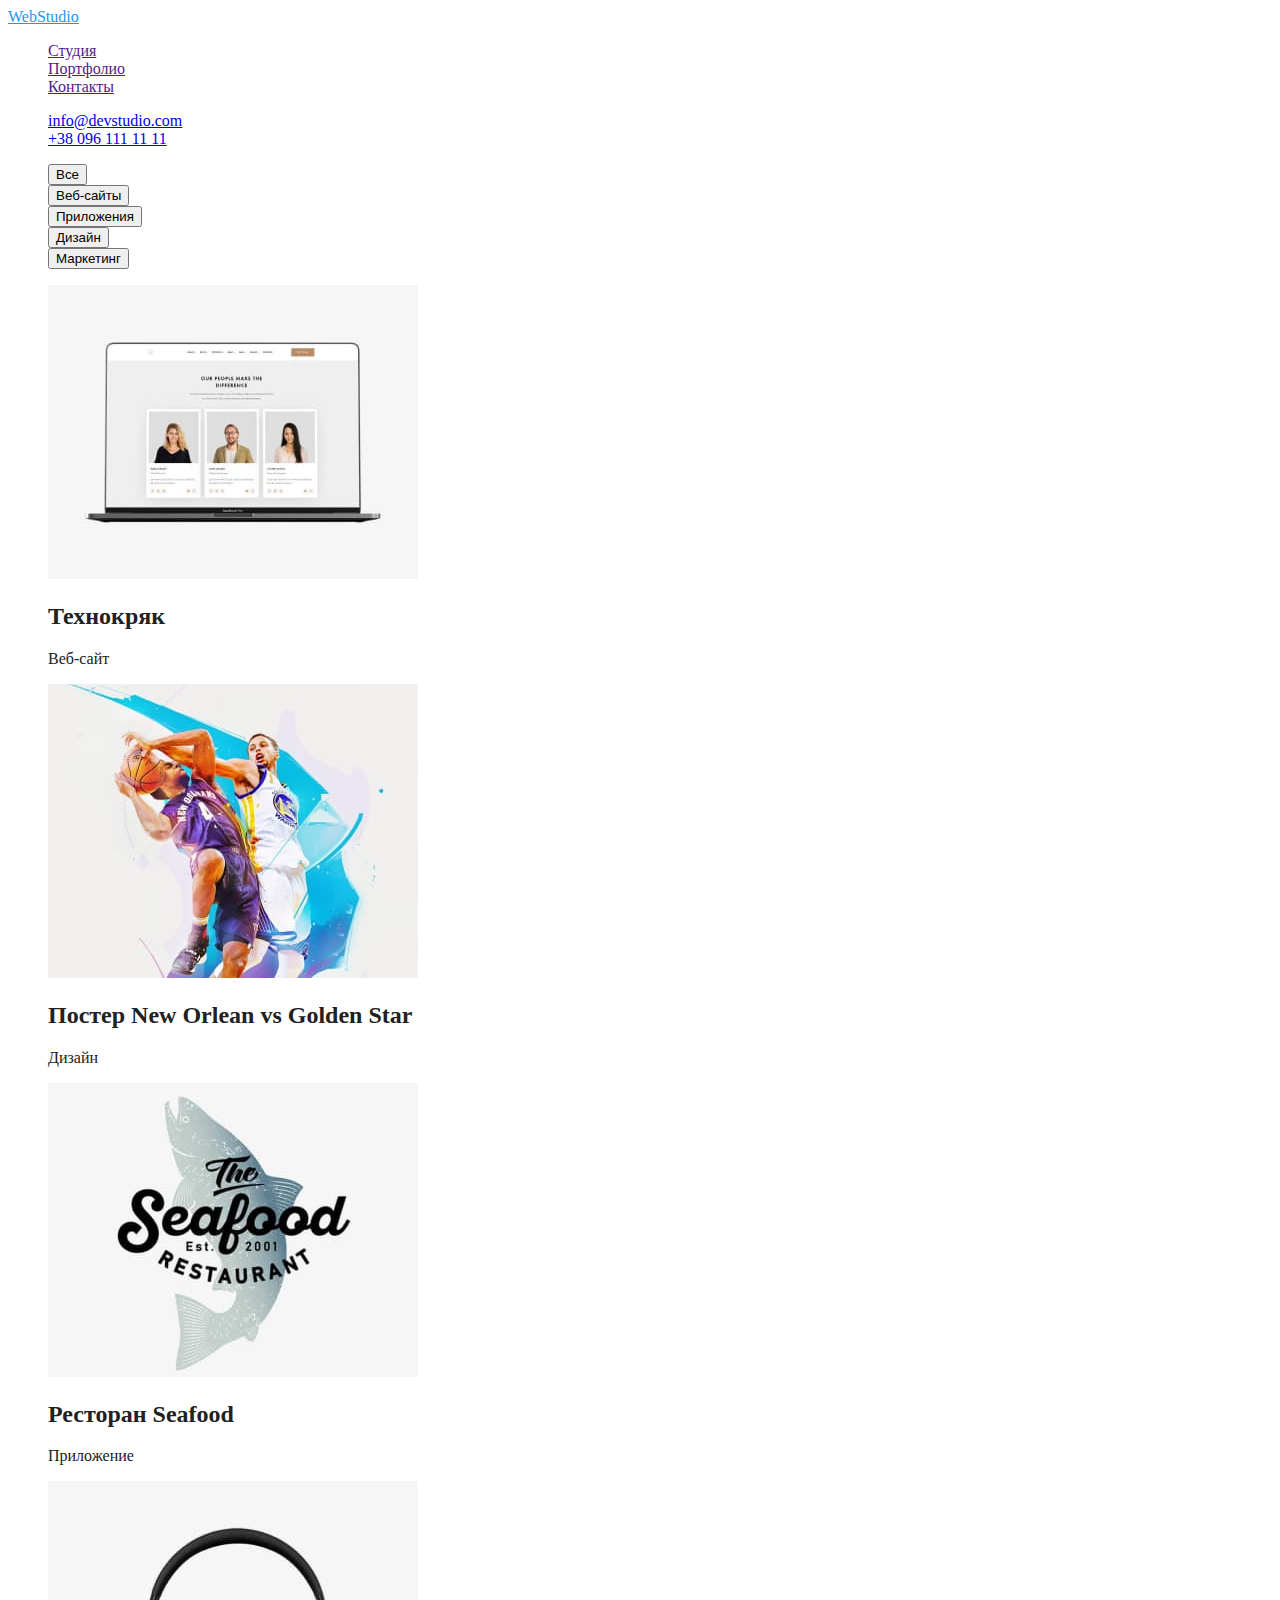
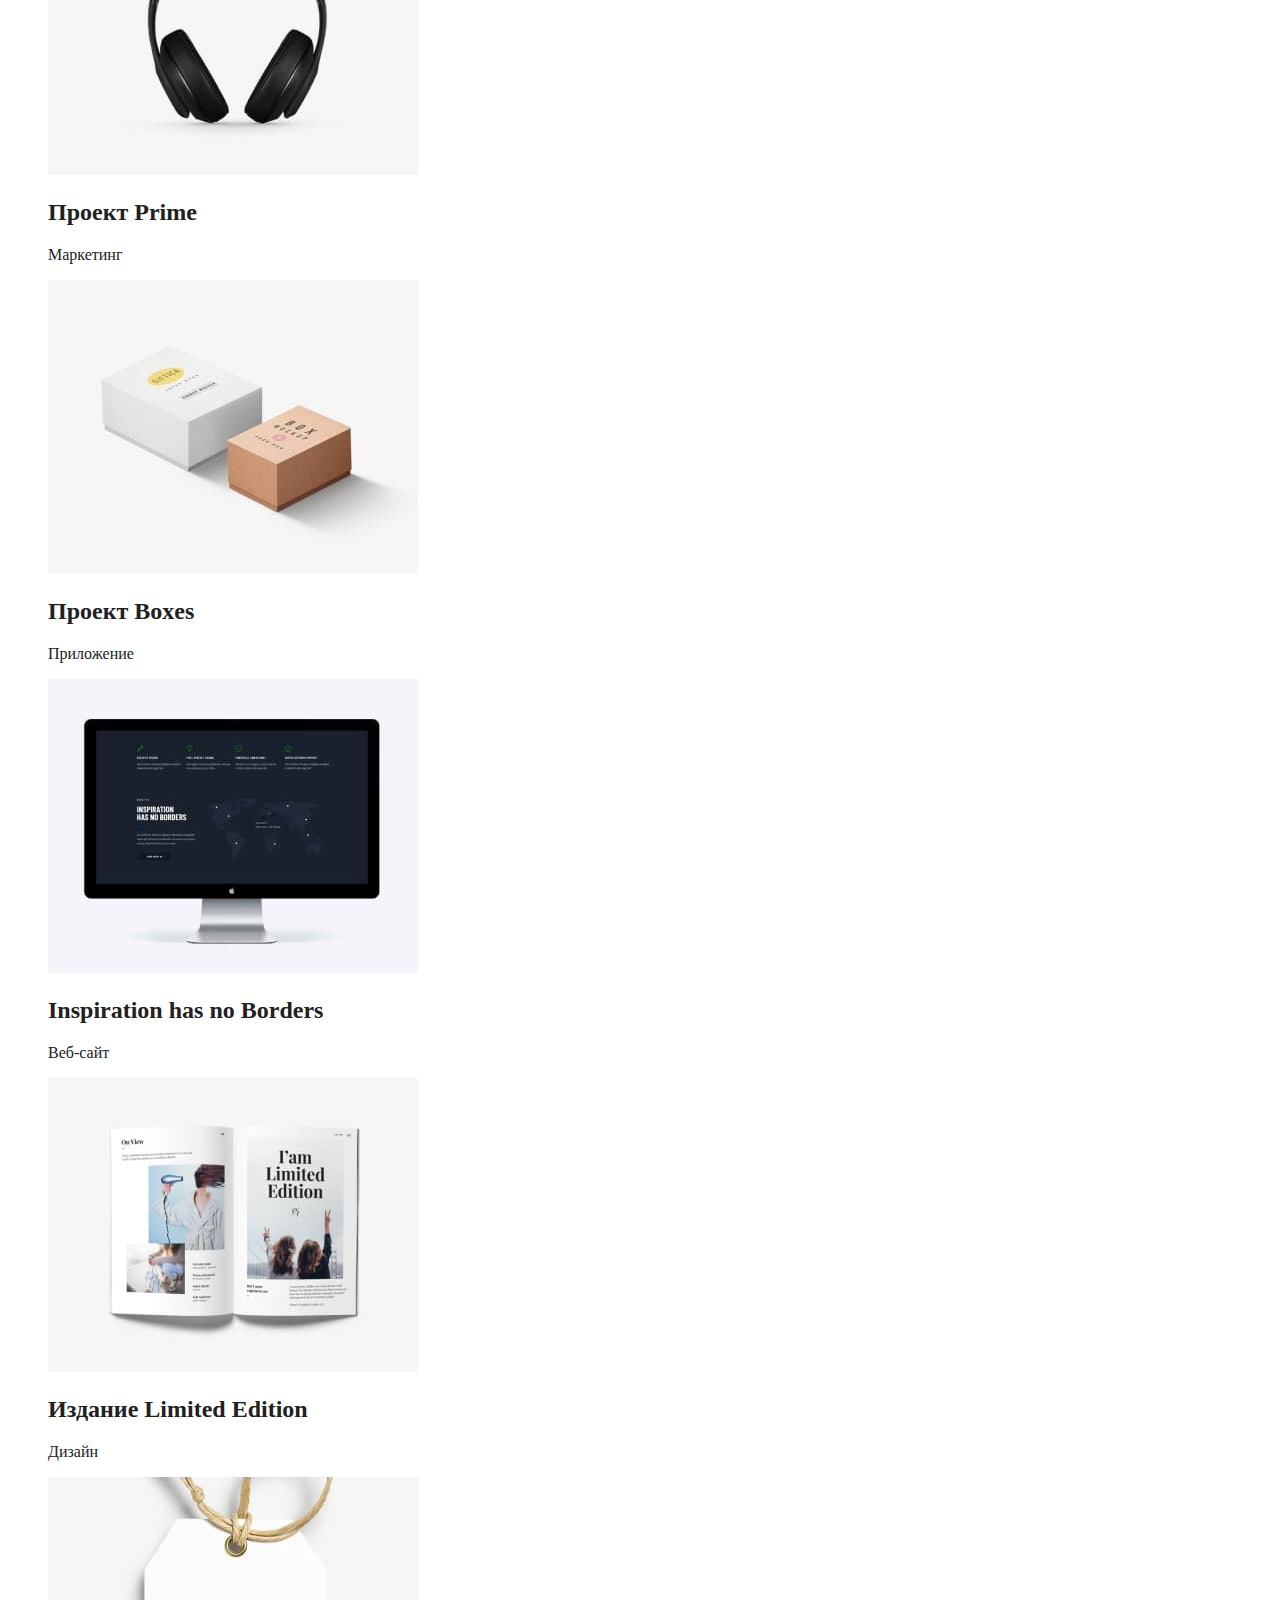
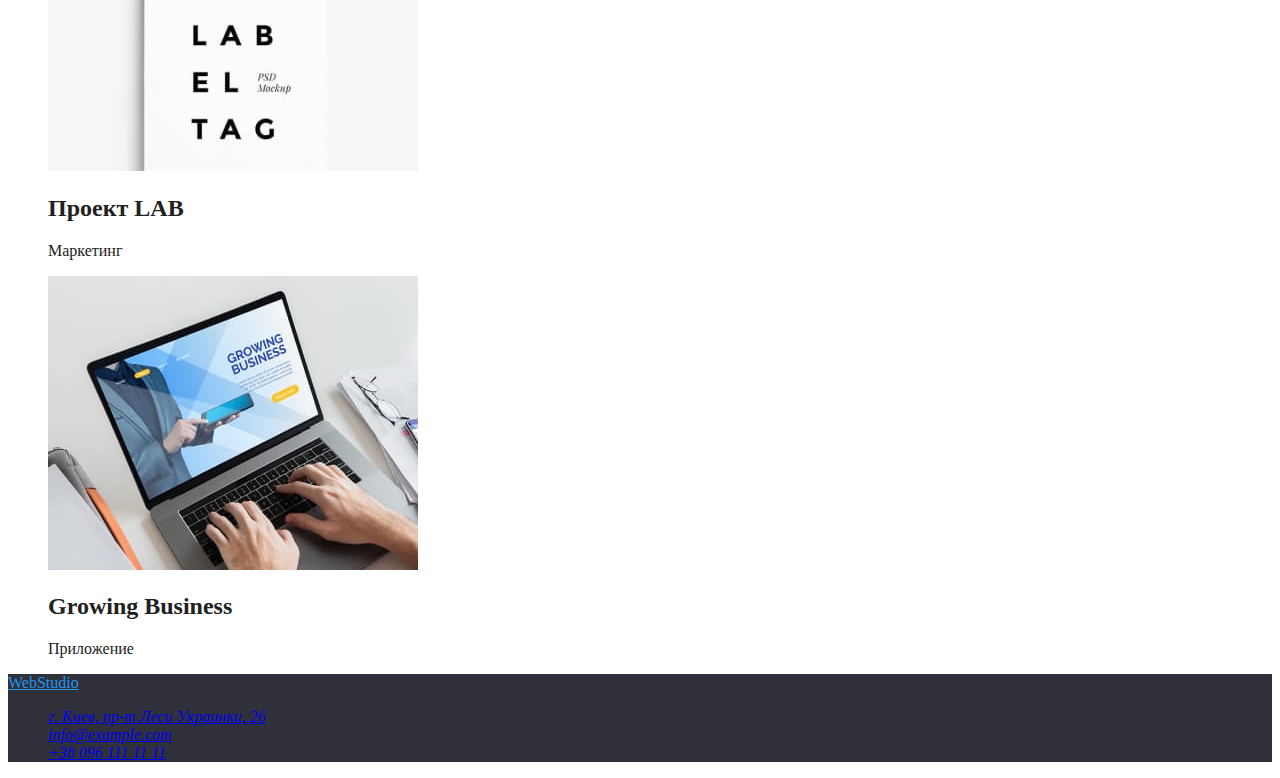
==== portfolio.html @ f150c563 "1" ====
<!DOCTYPE html>
<html lang="en">
<head>
    <meta charset="UTF-8">
    <meta http-equiv="X-UA-Compatible" content="IE=edge">
    <meta name="viewport" content="width=device-width, initial-scale=1.0">
    <title>portfolio</title>
    <link rel="stylesheet" href="./css/style.css">
    <link href="https://fonts.googleapis.com/css2?family=Raleway:wght@700&family=Roboto:wght@400;500;700&display=swap"
        rel="stylesheet">

</head>
<body class="page">
<!-- Шапка сайита-->
<header class="header">

    <nav class="site-nav">
    <a href="./index.html" class="logo">WebStudio</a>
    <ul>
        <li><a class="link" href="">Студия</a></li>
        <li><a class="link" href="" >Портфолио</a></li>
        <li><a class="link" href="">Контакты</a></li>
    </ul>
    </nav>
    
    <ul >
        <li><a class="link" href="mailto:info@devstudio.com">info@devstudio.com</a></li>
        <li><a href="tel:+380961111111">+38 096 111 11 11</a></li>
    </ul>
</header>

    <main>
        <!-- Фильтр-->
    <section>
    <ul>
        <li><button class="button" type="button">Все</button></li>
        <li><button type="button">Веб-сайты</button></li>
        <li><button type="button">Приложения</button></li>
        <li><button type="button">Дизайн</button></li>
        <li><button type="button">Маркетинг</button></li>
    </ul>
    </section>
        <!--Список-->
    <section>
        <ul>
            <li>
                <img src="./images/images-portfiloi/1.jpg" alt="">
                <h2>Технокряк</h2>
                <p>Веб-сайт</p>
            </li>

            <li>
                <img src="./images/images-portfiloi/2.jpg" alt="">
                <h2>Постер New Orlean vs Golden Star</h2>
                <p>Дизайн</p>
            </li>

            <li>
                <img src="./images/images-portfiloi/3.jpg" alt="">
                <h2>Ресторан Seafood</h2>
                <p>Приложение</p>
            </li>

            <li>
                <img src="./images/images-portfiloi/4.jpg"">
                <h2>Проект Prime</h2>
                <p>Маркетинг</p>
            </li>

            <li>
                <img src="./images/images-portfiloi/5.jpg"">
                <h2>Проект Boxes</h2>
                <p>Приложение</p>
            </li>

            <li>
                <img src="./images/images-portfiloi/6.jpg"">
                <h2>Inspiration has no Borders</h2>
                <p>Веб-сайт</p>
            </li>

            <li>
                <img src="./images/images-portfiloi/7.jpg"">
                <h2>Издание Limited Edition</h2>
                <p>Дизайн</p>
            </li>

            <li>
                <img src="./images/images-portfiloi/8.jpg"">
                <h2>Проект LAB</h2>
                <p>Маркетинг</p>
            </li>

            <li>
                <img src="./images/images-portfiloi/9.jpg"">
                <h2>Growing Business</h2>
                <p>Приложение</p>
            </li>
        </ul>
    </section>
   </main>

   <!-- Футер-->
        <footer class="footer">
            <a class="logo" href="">WebStudio</a>
        
            <address>
                <ul>
                    <li><a href="https://bit.ly/3pXMvUd" target="_blank" rel="noopener noreferrer">г. Киев, пр-т
                            Леси Украинки, 26</a> </li>
                    <li><a class="link" href="mailto:info@devstudio.com">info@example.com</a> </li>
                    <li><a class="link-tel" href="tel:+380961111111">+38 096 111 11 11</a> </li>
                </ul>
            </address>
        </footer>

</body>
</html>
---- css/style.css ----
/* Основной цвет текста  color: #212121; --title-text-color:#212121; */
/* цвет фона background: #FFFFFF;        --primari-white-color:#FFFFFF;*/
/* Цвет футера background: #2F303A;        --footer-color: #2F303A;*/
/* цвет кнопки background: #2196F3;        --hover-button-color: #2196F3;*/


:root {
--title-text-color: #212121;
--primari-white-color:#FFFFFF;
--hover-button-color: #2196F3;
--footer-color: #2F303A;
--
}



.page {
color: var(--primari-white-color);
color: var(--title-text-color)

}

ul {
    list-style: none;
}

/* site-nav */


/* футер */
.footer {
    color: var(--footer-color);
    background-color: var(--footer-color);
    
}

.logo {
    color: var(--hover-button-color);
}
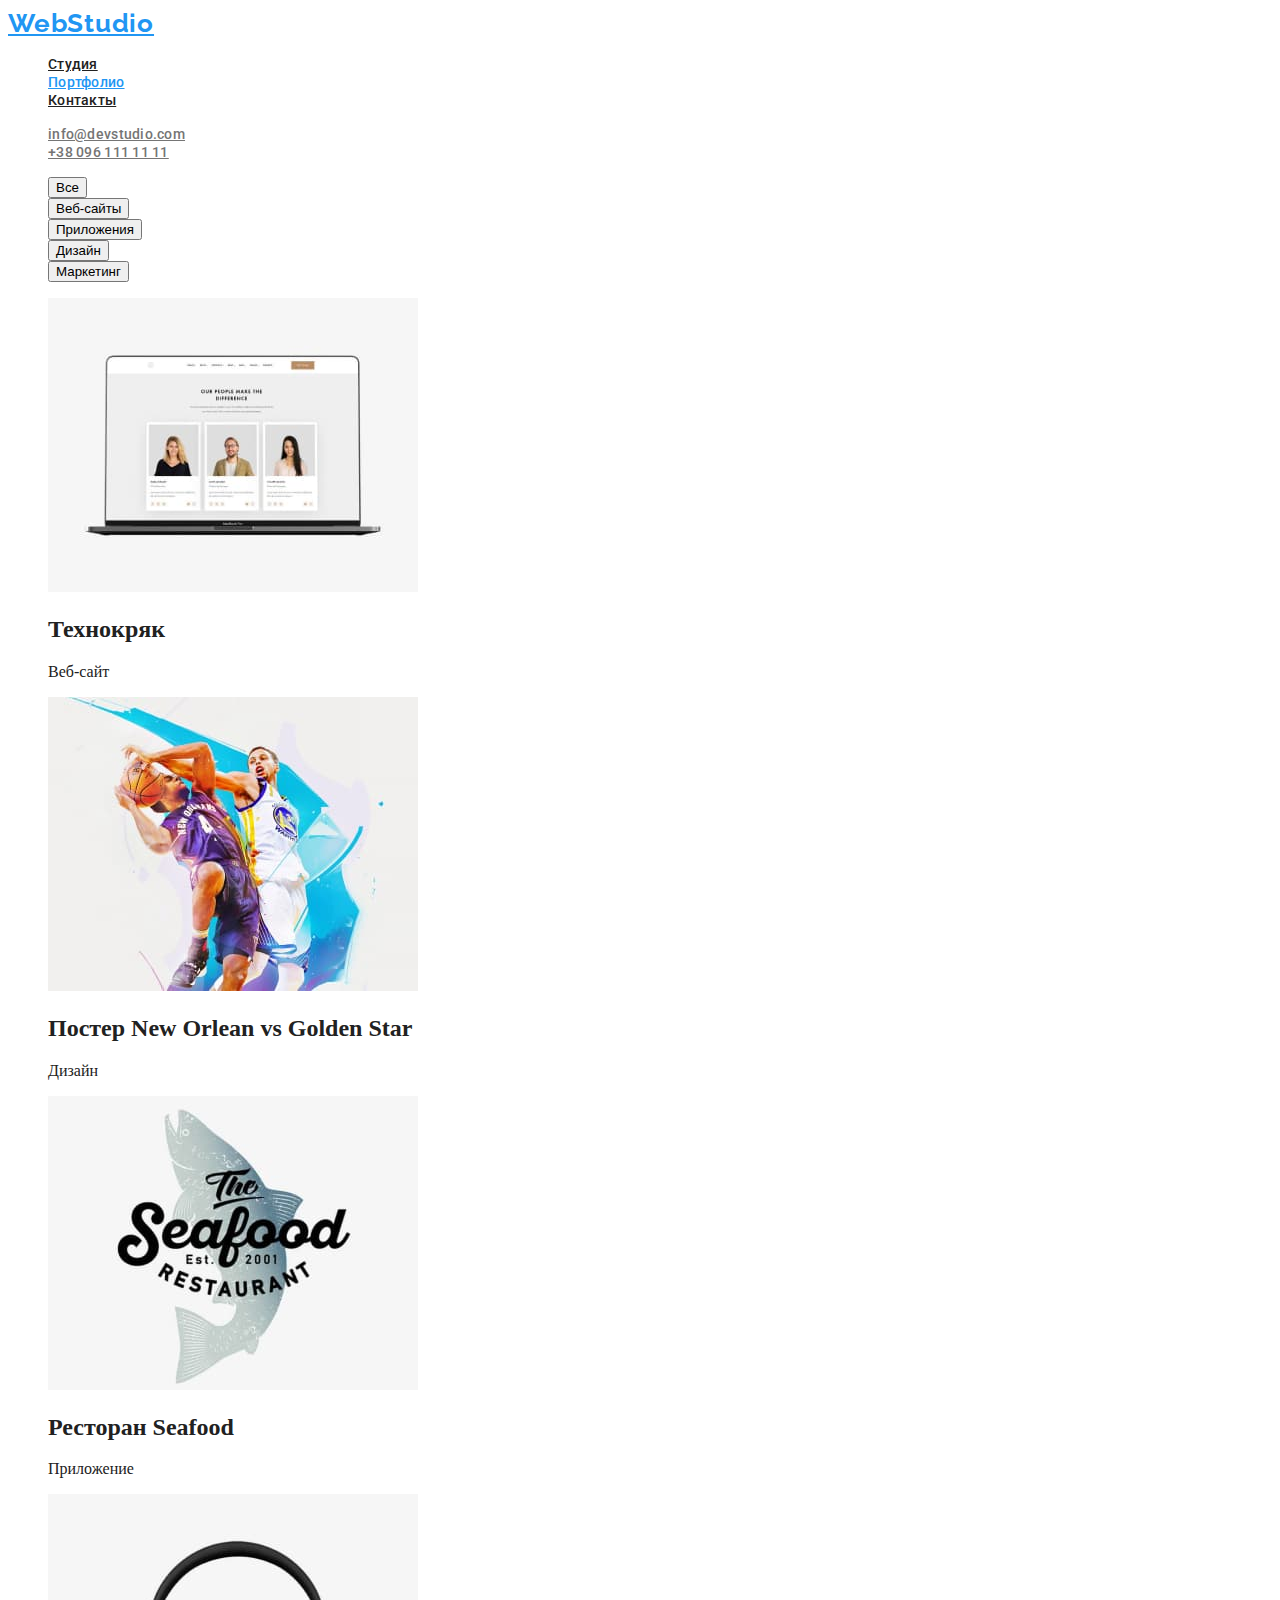
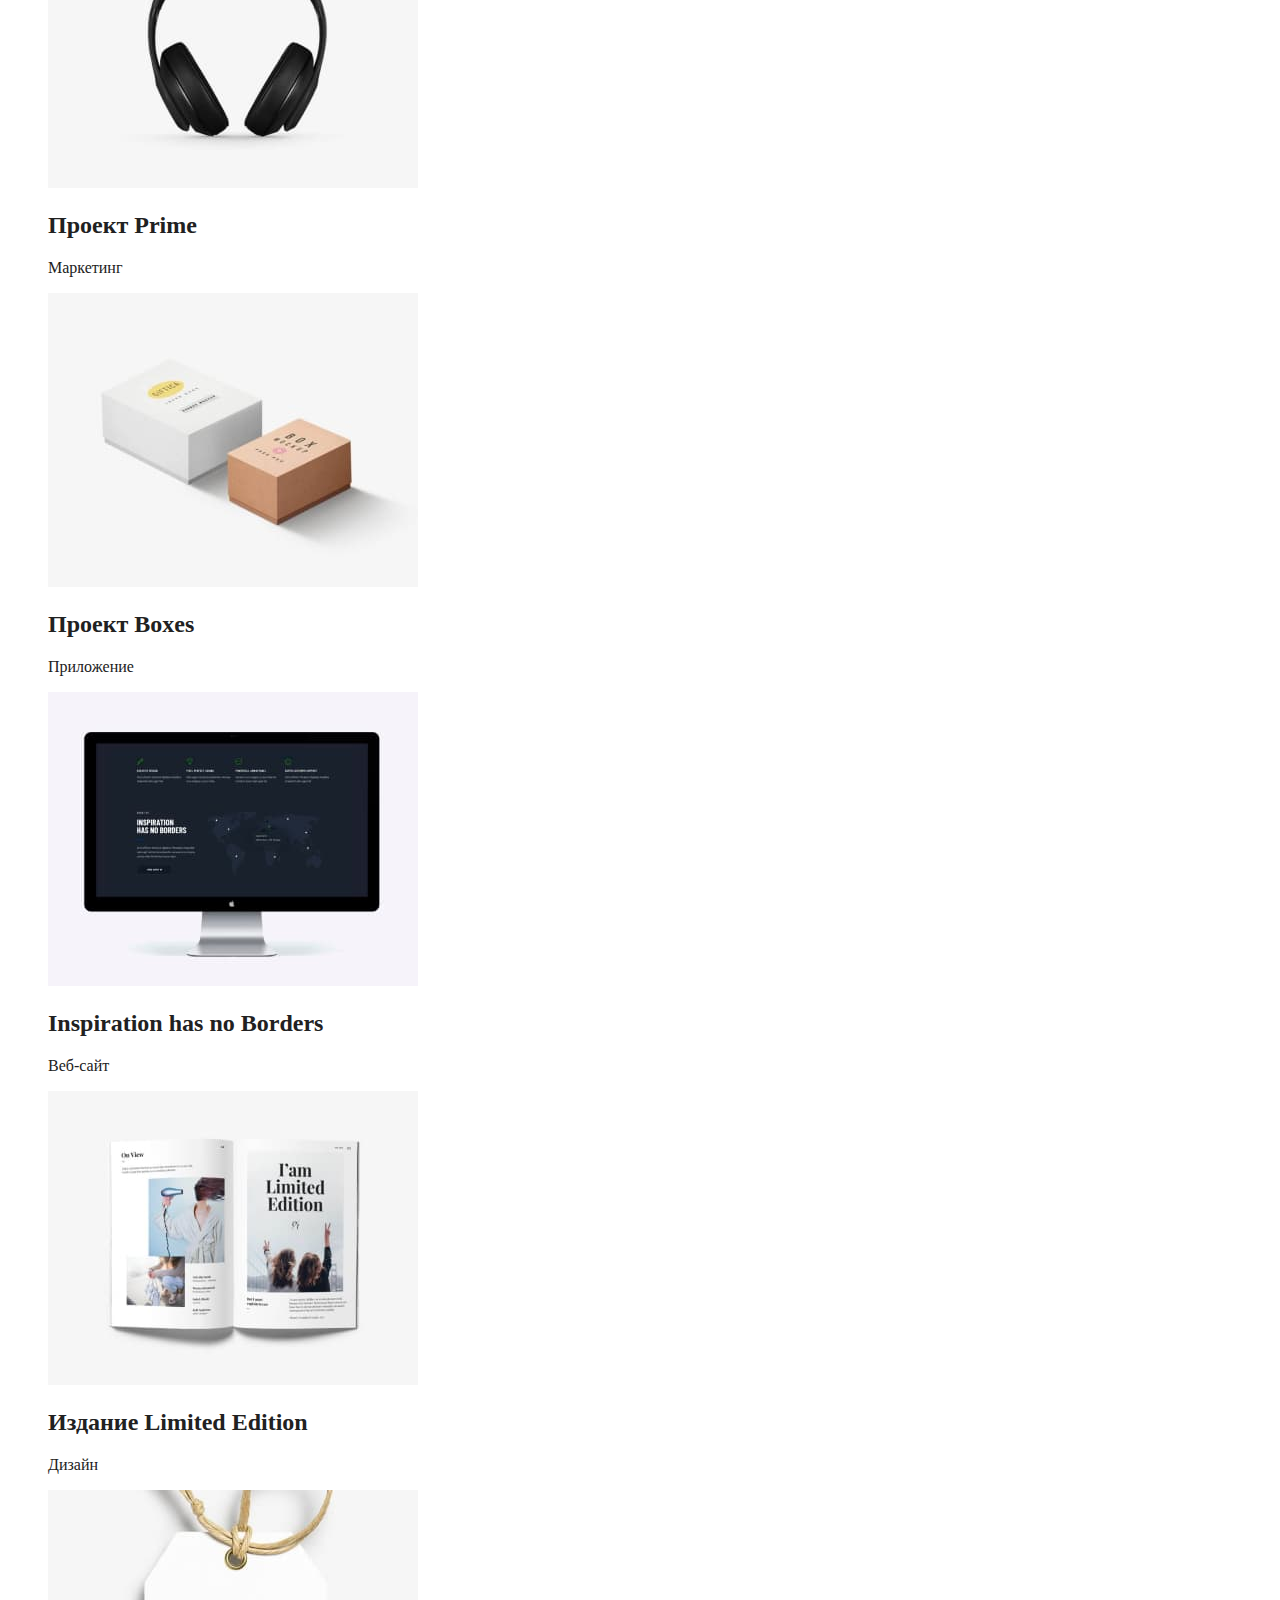
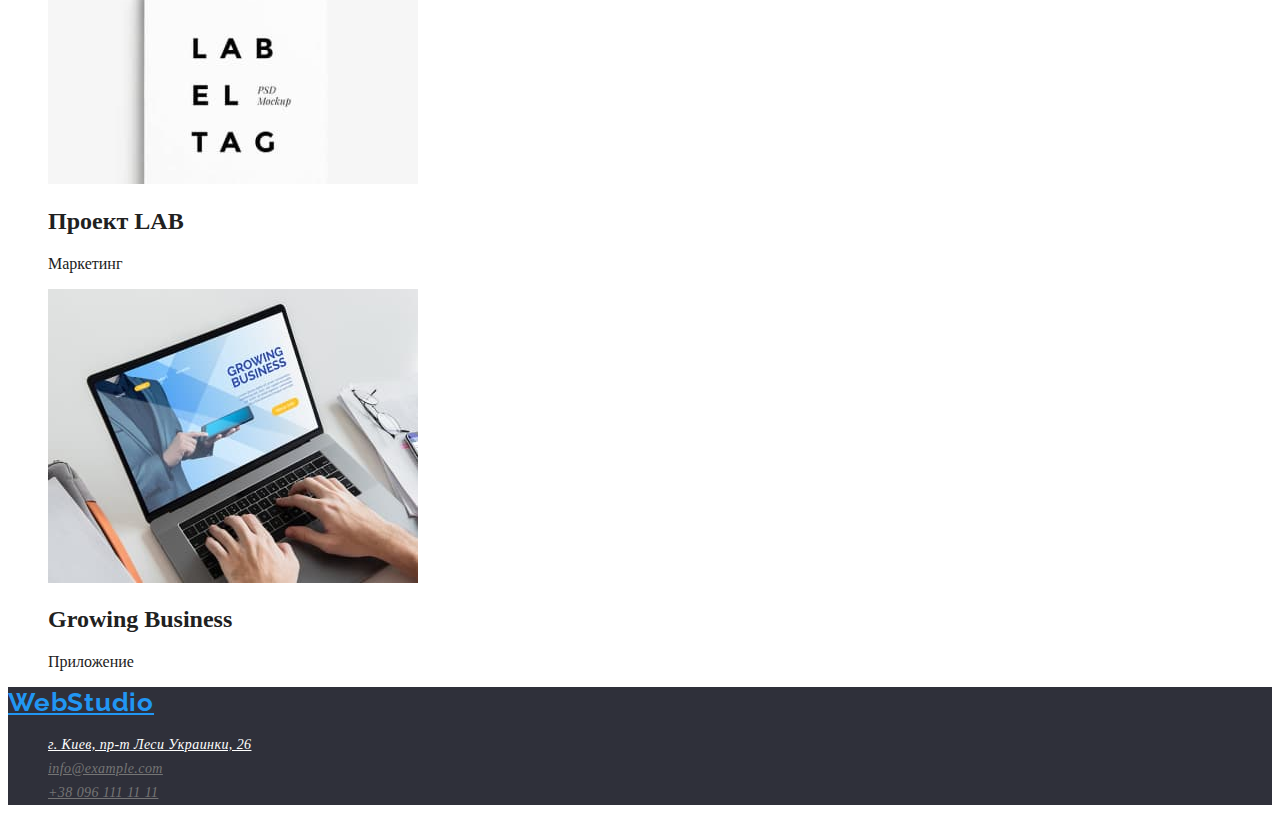
==== commit 7f2fa2f5: "1" ====
--- a/portfolio.html
+++ b/portfolio.html
@@ -17,15 +17,15 @@
     <nav class="site-nav">
     <a href="./index.html" class="logo">WebStudio</a>
     <ul>
-        <li><a class="link" href="">Студия</a></li>
-        <li><a class="link" href="" >Портфолио</a></li>
-        <li><a class="link" href="">Контакты</a></li>
+        <li><a class="link-nav" href="">Студия</a></li>
+        <li><a class="link portfolio" href="" >Портфолио</a></li>
+        <li><a class="link-nav" href="">Контакты</a></li>
     </ul>
     </nav>
     
     <ul >
-        <li><a class="link" href="mailto:info@devstudio.com">info@devstudio.com</a></li>
-        <li><a href="tel:+380961111111">+38 096 111 11 11</a></li>
+        <li><a class="site-email" href="mailto:info@devstudio.com">info@devstudio.com</a></li>
+        <li><a class="site-tel" href="tel:+380961111111">+38 096 111 11 11</a></li>
     </ul>
 </header>
 
@@ -33,7 +33,7 @@
         <!-- Фильтр-->
     <section>
     <ul>
-        <li><button class="button" type="button">Все</button></li>
+        <li><button type="button">Все</button></li>
         <li><button type="button">Веб-сайты</button></li>
         <li><button type="button">Приложения</button></li>
         <li><button type="button">Дизайн</button></li>
@@ -41,59 +41,59 @@
     </ul>
     </section>
         <!--Список-->
-    <section>
+    <section class="work">
         <ul>
             <li>
                 <img src="./images/images-portfiloi/1.jpg" alt="">
-                <h2>Технокряк</h2>
+                <h2 class="title">Технокряк</h2>
                 <p>Веб-сайт</p>
             </li>
 
             <li>
                 <img src="./images/images-portfiloi/2.jpg" alt="">
-                <h2>Постер New Orlean vs Golden Star</h2>
+                <h2 class="title">Постер New Orlean vs Golden Star</h2>
                 <p>Дизайн</p>
             </li>
 
             <li>
                 <img src="./images/images-portfiloi/3.jpg" alt="">
-                <h2>Ресторан Seafood</h2>
+                <h2 class="title">Ресторан Seafood</h2>
                 <p>Приложение</p>
             </li>
 
             <li>
                 <img src="./images/images-portfiloi/4.jpg"">
-                <h2>Проект Prime</h2>
+                <h2 class="title">Проект Prime</h2>
                 <p>Маркетинг</p>
             </li>
 
             <li>
                 <img src="./images/images-portfiloi/5.jpg"">
-                <h2>Проект Boxes</h2>
+                <h2 class="title">Проект Boxes</h2>
                 <p>Приложение</p>
             </li>
 
             <li>
                 <img src="./images/images-portfiloi/6.jpg"">
-                <h2>Inspiration has no Borders</h2>
+                <h2 class="title">Inspiration has no Borders</h2>
                 <p>Веб-сайт</p>
             </li>
 
             <li>
                 <img src="./images/images-portfiloi/7.jpg"">
-                <h2>Издание Limited Edition</h2>
+                <h2 class="title">Издание Limited Edition</h2>
                 <p>Дизайн</p>
             </li>
 
             <li>
                 <img src="./images/images-portfiloi/8.jpg"">
-                <h2>Проект LAB</h2>
+                <h2 class="title">Проект LAB</h2>
                 <p>Маркетинг</p>
             </li>
 
             <li>
                 <img src="./images/images-portfiloi/9.jpg"">
-                <h2>Growing Business</h2>
+                <h2 class="title">Growing Business</h2>
                 <p>Приложение</p>
             </li>
         </ul>
@@ -106,10 +106,10 @@
         
             <address>
                 <ul>
-                    <li><a href="https://bit.ly/3pXMvUd" target="_blank" rel="noopener noreferrer">г. Киев, пр-т
+                    <li><a class="adress" href="https://bit.ly/3pXMvUd" target="_blank" rel="noopener noreferrer">г. Киев, пр-т
                             Леси Украинки, 26</a> </li>
-                    <li><a class="link" href="mailto:info@devstudio.com">info@example.com</a> </li>
-                    <li><a class="link-tel" href="tel:+380961111111">+38 096 111 11 11</a> </li>
+                    <li><a class="info-email" href="mailto:info@devstudio.com">info@example.com</a> </li>
+                    <li><a class="info-tel" href="tel:+380961111111">+38 096 111 11 11</a> </li>
                 </ul>
             </address>
         </footer>
--- a/css/style.css
+++ b/css/style.css
@@ -2,24 +2,83 @@
 /* цвет фона background: #FFFFFF;        --primari-white-color:#FFFFFF;*/
 /* Цвет футера background: #2F303A;        --footer-color: #2F303A;*/
 /* цвет кнопки background: #2196F3;        --hover-button-color: #2196F3;*/
-
+/* цвет текста футер и шапка color: #757575; --primari-text-color: #757575; */
 
 :root {
 --title-text-color: #212121;
 --primari-white-color:#FFFFFF;
+--primari-text-color: #757575;
 --hover-button-color: #2196F3;
 --footer-color: #2F303A;
---
 }
 
-
+ul {
+    list-style: none;
+}
 
 .page {
 color: var(--primari-white-color);
 color: var(--title-text-color)
-
 }
 
+/* Header */
+.header .link-nav {
+    color: var(--title-text-color);
+    font-family: 'Roboto';
+font-style: normal;
+font-weight: 500;
+font-size: 14px;
+line-height: 1.2;
+letter-spacing: 0.02em;
+}
+
+.site-nav .portfolio {
+color: var(--hover-button-color);
+font-family: 'Roboto';
+font-style: normal;
+font-weight: 500;
+font-size: 14px;
+line-height: 1.2;
+letter-spacing: 0.02em;
+}
+
+.site-nav .link-nav {
+    font-family: 'Roboto';
+    font-style: normal;
+    font-weight: 500;
+    font-size: 14px;
+    line-height: 1.14;
+    letter-spacing: 0.02em;
+}
+
+.logo {
+    color: var(--hover-button-color);
+    font-family: 'Raleway';
+    font-style: normal;
+    font-weight: 700;
+    font-size: 26px;
+    line-height: 1.2px;
+    letter-spacing: 0.03em;
+}
+.site-email {
+    color: var(--primari-text-color);
+    font-family: 'Roboto';
+    font-style: normal;
+    font-weight: 500;
+    font-size: 14px;
+    line-height: 1.2px;
+    letter-spacing: 0.02em;
+}
+
+.site-tel {
+    color: var(--primari-text-color);
+    font-family: 'Roboto';
+    font-style: normal;
+    font-weight: 500;
+    font-size: 14px;
+    line-height: 1.2;
+    letter-spacing: 0.02em;
+}
 ul {
     list-style: none;
 }
@@ -29,11 +88,26 @@
 
 /* футер */
 .footer {
-    color: var(--footer-color);
-    background-color: var(--footer-color);
-    
+background-color: var(--footer-color);
+font-size: 14px;
+line-height: 1.7;
+letter-spacing: 0.03em;
+}
+
+.info-email, .info-tel {
+    color: var(--primari-text-color);
+}
+
+.adress {
+    color: var(--primari-white-color);
 }
 
 .logo {
     color: var(--hover-button-color);
+    font-family: 'Raleway';
+    font-style: normal;
+    font-weight: 700;
+    font-size: 26px;
+    line-height: 31px;
+    letter-spacing: 0.03em;
 }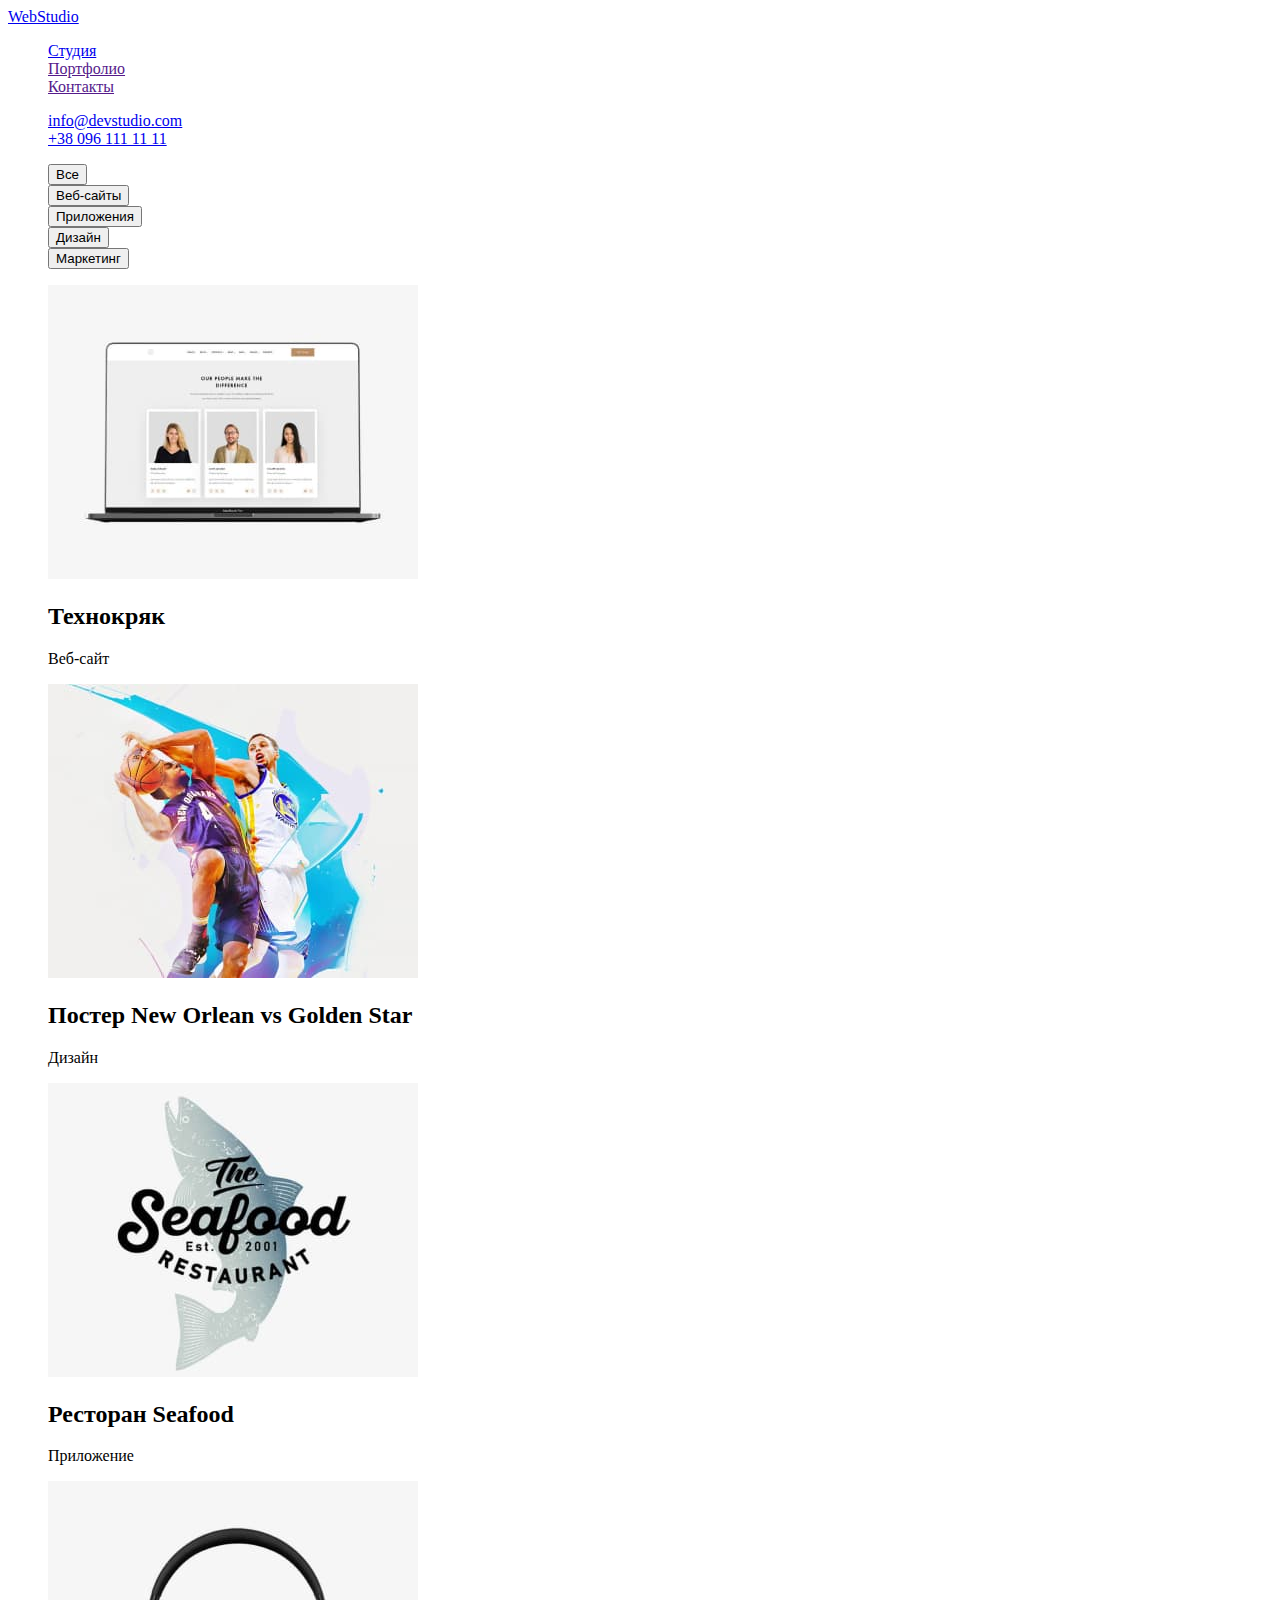
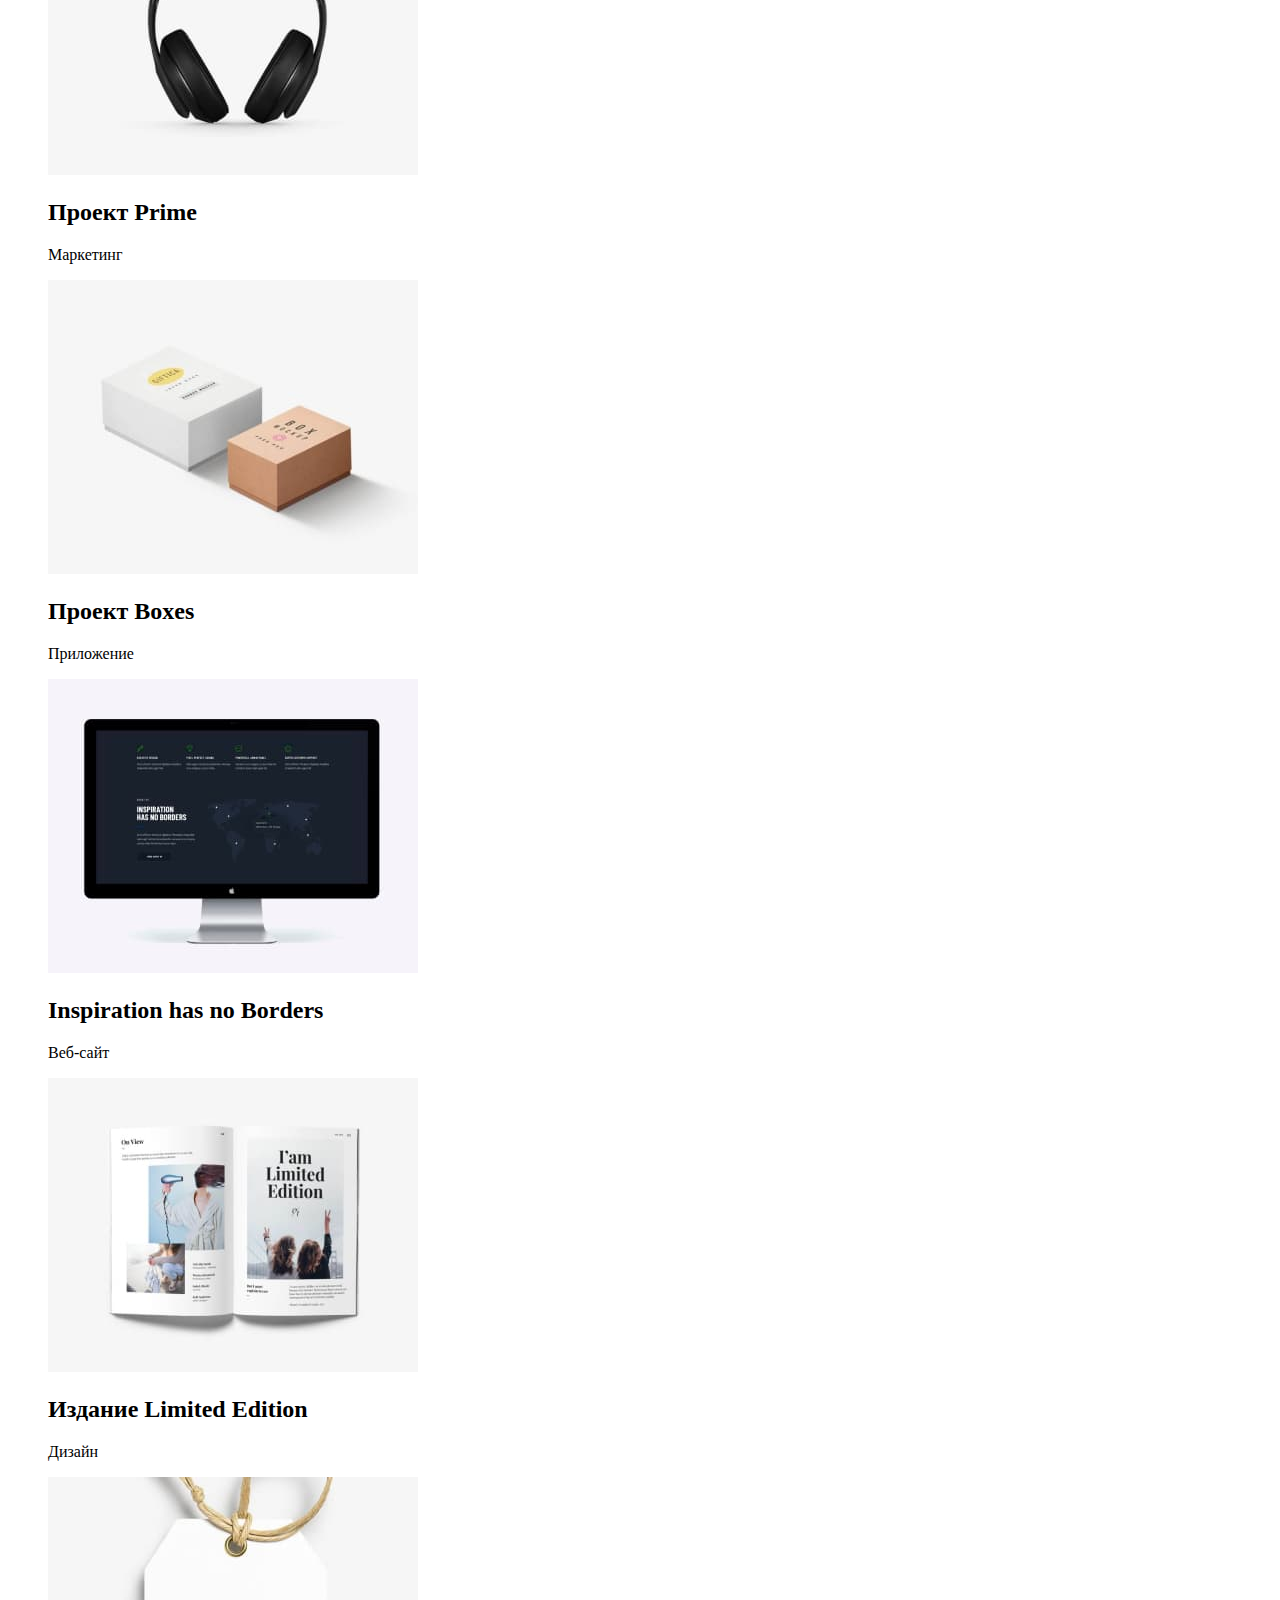
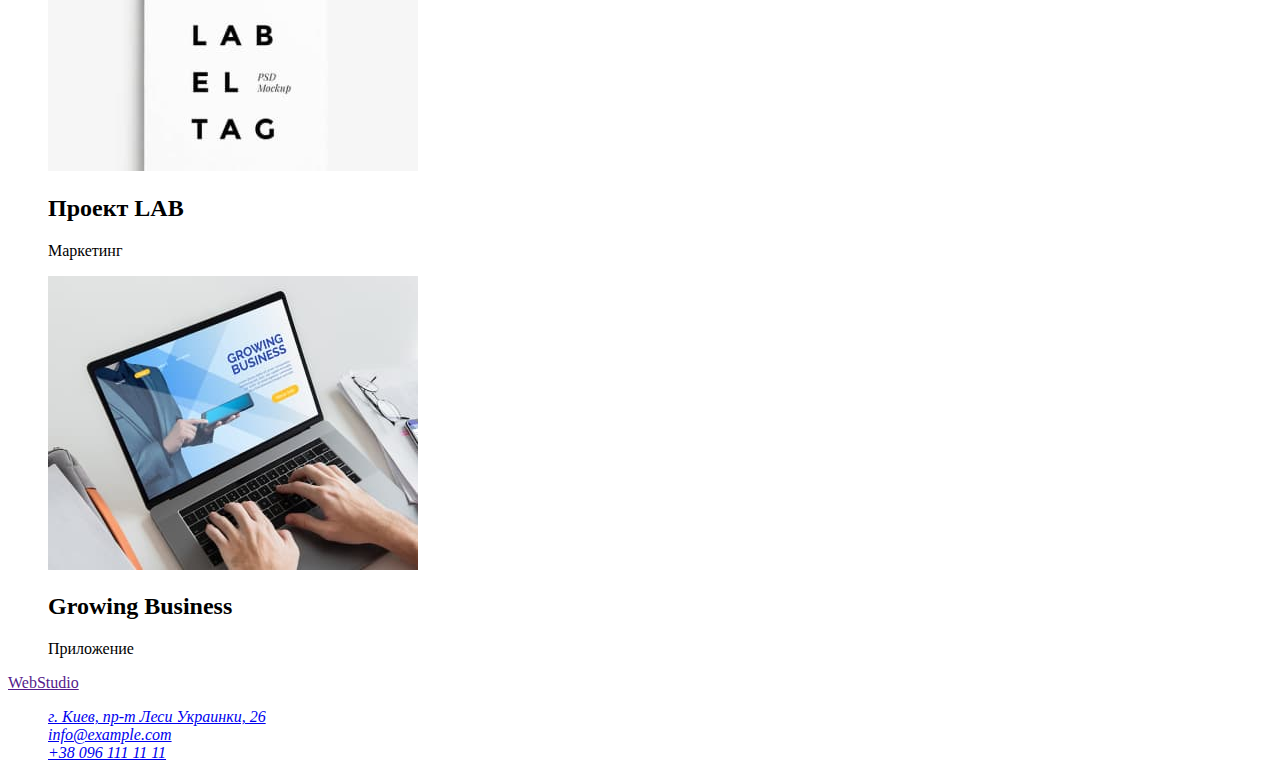
==== commit 8cfd3758: "-" ====
--- a/portfolio.html
+++ b/portfolio.html
@@ -10,14 +10,16 @@
         rel="stylesheet">
 
 </head>
+
+
 <body class="page">
 <!-- Шапка сайита-->
-<header class="header">
+<header class="page">
 
     <nav class="site-nav">
     <a href="./index.html" class="logo">WebStudio</a>
     <ul>
-        <li><a class="link-nav" href="">Студия</a></li>
+        <li><a class="link-nav" href="./index.html">Студия</a></li>
         <li><a class="link portfolio" href="" >Портфолио</a></li>
         <li><a class="link-nav" href="">Контакты</a></li>
     </ul>
@@ -41,60 +43,60 @@
     </ul>
     </section>
         <!--Список-->
-    <section class="work">
-        <ul>
+    <section class="section">
+        <ul class="list">
             <li>
-                <img src="./images/images-portfiloi/1.jpg" alt="">
-                <h2 class="title">Технокряк</h2>
-                <p>Веб-сайт</p>
+                <img src="./images/images-portfiloi/1.jpg" alt="Ноутбук с загруженным веб-сайтом" width="370" height="294">
+                <h2 class="list-title">Технокряк</h2>
+                <p class="list-text">Веб-сайт</p>
             </li>
 
             <li>
-                <img src="./images/images-portfiloi/2.jpg" alt="">
-                <h2 class="title">Постер New Orlean vs Golden Star</h2>
-                <p>Дизайн</p>
+                <img src="./images/images-portfiloi/2.jpg" alt="2 баскетбольных игрока" width="370" height="294">
+                <h2 class="list-title">Постер New Orlean vs Golden Star</h2>
+                <p class="list-text">Дизайн</p>
             </li>
 
             <li>
-                <img src="./images/images-portfiloi/3.jpg" alt="">
-                <h2 class="title">Ресторан Seafood</h2>
-                <p>Приложение</p>
+                <img src="./images/images-portfiloi/3.jpg" alt="Рыба с названием" width="370" height="294">
+                <h2 class="list-title">Ресторан Seafood</h2>
+                <p class="list-text">Приложение</p>
             </li>
 
             <li>
-                <img src="./images/images-portfiloi/4.jpg"">
-                <h2 class="title">Проект Prime</h2>
-                <p>Маркетинг</p>
+                <img src="./images/images-portfiloi/4.jpg" alt="Наушники" width="370" height="294">
+                <h2 class="list-title">Проект Prime</h2>
+                <p class="list-text">Маркетинг</p>
             </li>
 
             <li>
-                <img src="./images/images-portfiloi/5.jpg"">
-                <h2 class="title">Проект Boxes</h2>
-                <p>Приложение</p>
+                <img src="./images/images-portfiloi/5.jpg" alt="Белая и коричневая коробки" width="370" height="294">
+                <h2 class="list-title">Проект Boxes</h2>
+                <p class="list-text">Приложение</p>
             </li>
 
             <li>
-                <img src="./images/images-portfiloi/6.jpg"">
-                <h2 class="title">Inspiration has no Borders</h2>
-                <p>Веб-сайт</p>
+                <img src="./images/images-portfiloi/6.jpg" alt="Компютер Mac с загруженой веб-страницей" width="370" height="294">
+                <h2 class="list-title">Inspiration has no Borders</h2>
+                <p class="list-text">Веб-сайт</p>
             </li>
 
             <li>
-                <img src="./images/images-portfiloi/7.jpg"">
-                <h2 class="title">Издание Limited Edition</h2>
-                <p>Дизайн</p>
+                <img src="./images/images-portfiloi/7.jpg" alt="Журнал" width="370" height="294">
+                <h2 class="list-title">Издание Limited Edition</h2>
+                <p class="list-text">Дизайн</p>
             </li>
 
             <li>
-                <img src="./images/images-portfiloi/8.jpg"">
-                <h2 class="title">Проект LAB</h2>
-                <p>Маркетинг</p>
+            <img src="./images/images-portfiloi/8.jpg" alt="Визитка" width="370" height="294">
+                <h2 class="tlist-title">Проект LAB</h2>
+                <p class="list-text">Маркетинг</p>
             </li>
 
             <li>
-                <img src="./images/images-portfiloi/9.jpg"">
-                <h2 class="title">Growing Business</h2>
-                <p>Приложение</p>
+                <img src="./images/images-portfiloi/9.jpg" alt="Человек за ноутбуком" width="370" height="294">
+                <h2 class="list-title">Growing Business</h2>
+                <p class="list-text">Приложение</p>
             </li>
         </ul>
     </section>
--- a/css/style.css
+++ b/css/style.css
@@ -16,98 +16,3 @@
     list-style: none;
 }
 
-.page {
-color: var(--primari-white-color);
-color: var(--title-text-color)
-}
-
-/* Header */
-.header .link-nav {
-    color: var(--title-text-color);
-    font-family: 'Roboto';
-font-style: normal;
-font-weight: 500;
-font-size: 14px;
-line-height: 1.2;
-letter-spacing: 0.02em;
-}
-
-.site-nav .portfolio {
-color: var(--hover-button-color);
-font-family: 'Roboto';
-font-style: normal;
-font-weight: 500;
-font-size: 14px;
-line-height: 1.2;
-letter-spacing: 0.02em;
-}
-
-.site-nav .link-nav {
-    font-family: 'Roboto';
-    font-style: normal;
-    font-weight: 500;
-    font-size: 14px;
-    line-height: 1.14;
-    letter-spacing: 0.02em;
-}
-
-.logo {
-    color: var(--hover-button-color);
-    font-family: 'Raleway';
-    font-style: normal;
-    font-weight: 700;
-    font-size: 26px;
-    line-height: 1.2px;
-    letter-spacing: 0.03em;
-}
-.site-email {
-    color: var(--primari-text-color);
-    font-family: 'Roboto';
-    font-style: normal;
-    font-weight: 500;
-    font-size: 14px;
-    line-height: 1.2px;
-    letter-spacing: 0.02em;
-}
-
-.site-tel {
-    color: var(--primari-text-color);
-    font-family: 'Roboto';
-    font-style: normal;
-    font-weight: 500;
-    font-size: 14px;
-    line-height: 1.2;
-    letter-spacing: 0.02em;
-}
-ul {
-    list-style: none;
-}
-
-/* site-nav */
-
-
-/* футер */
-.footer {
-background-color: var(--footer-color);
-font-size: 14px;
-line-height: 1.7;
-letter-spacing: 0.03em;
-}
-
-.info-email, .info-tel {
-    color: var(--primari-text-color);
-}
-
-.adress {
-    color: var(--primari-white-color);
-}
-
-.logo {
-    color: var(--hover-button-color);
-    font-family: 'Raleway';
-    font-style: normal;
-    font-weight: 700;
-    font-size: 26px;
-    line-height: 31px;
-    letter-spacing: 0.03em;
-}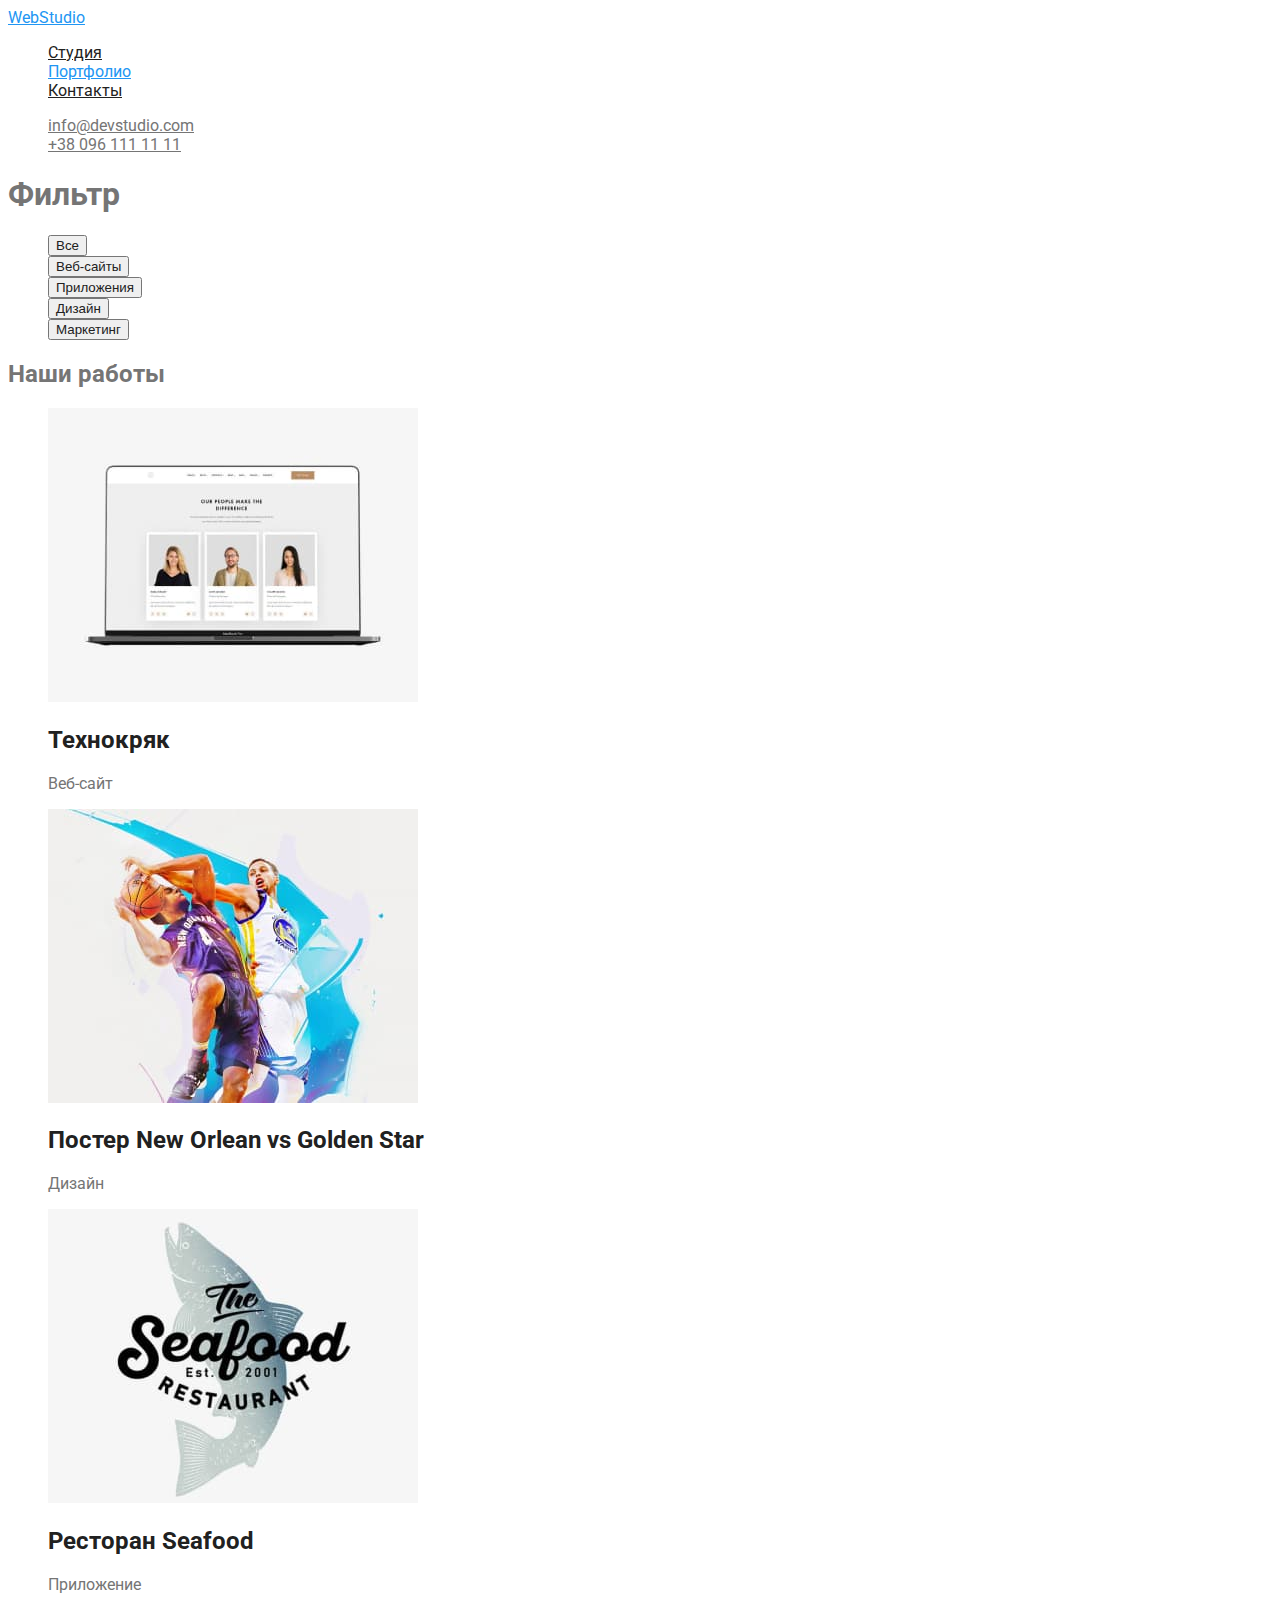
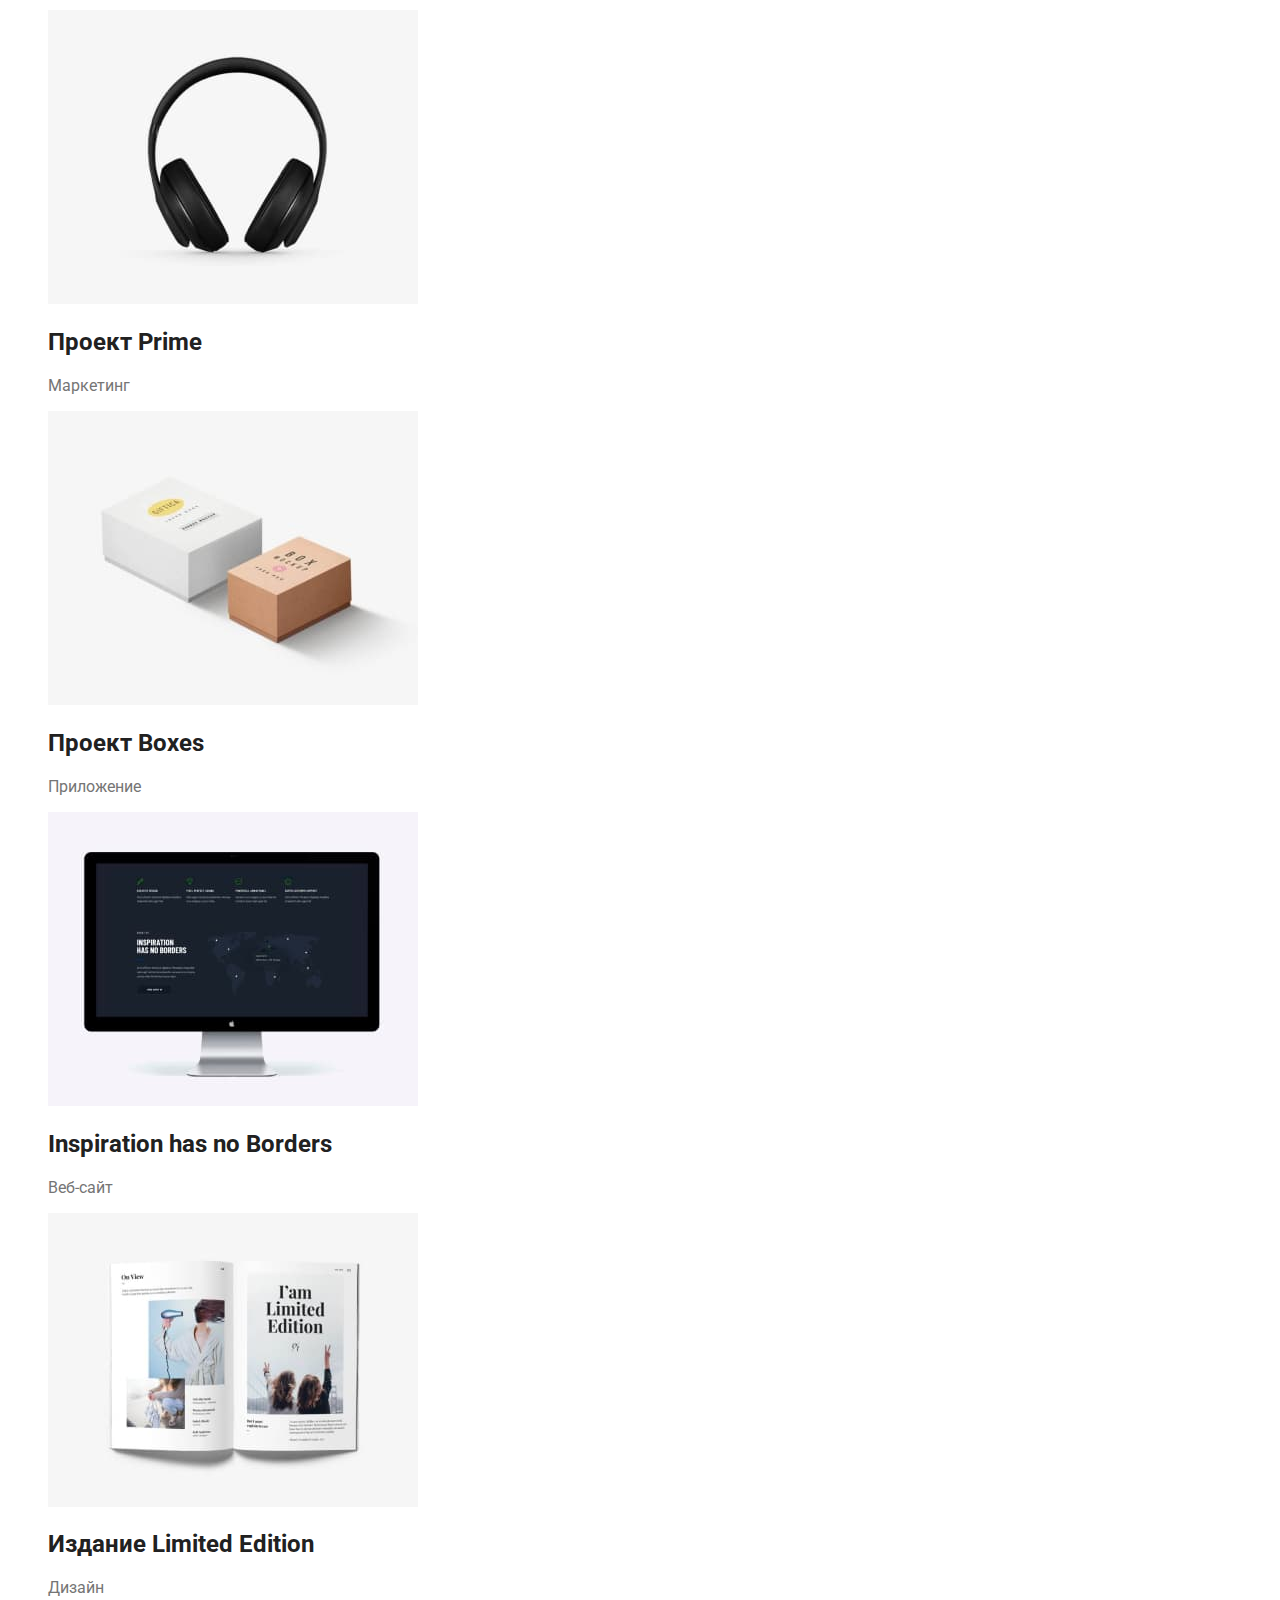
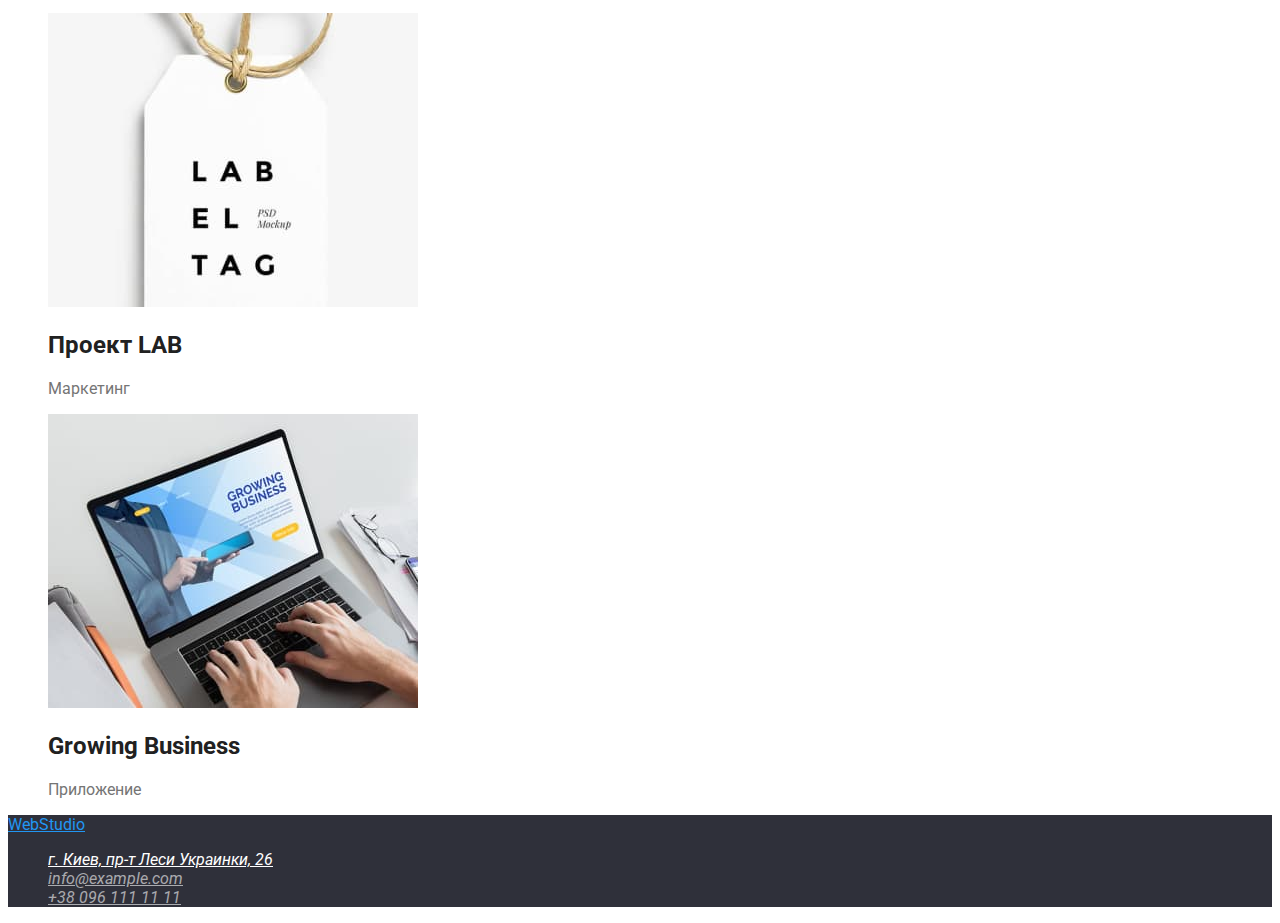
==== commit d10a0f41: "новое" ====
--- a/portfolio.html
+++ b/portfolio.html
@@ -6,115 +6,116 @@
     <meta name="viewport" content="width=device-width, initial-scale=1.0">
     <title>portfolio</title>
     <link rel="stylesheet" href="./css/style.css">
-    <link href="https://fonts.googleapis.com/css2?family=Raleway:wght@700&family=Roboto:wght@400;500;700&display=swap"
+    <link href="https://fonts.googleapis.com/css2?family=Raleway:wght@700&family=Roboto:wght@400;500;700;900&display=swap"
         rel="stylesheet">
 
 </head>
+<body class="page">
 
+    <!-- Шапка сайта-->
+<header class="header">
+    <nav class="site-nav">
+        <a class="logo" href="./index.html">WebStudio</a>
 
-<body class="page">
-<!-- Шапка сайита-->
-<header class="page">
+        <ul>
+            <li><a class="link" href="./index.html">Студия</a></li>
+            <li><a id="portfolio" class="link" href="./portfolio.html">Портфолио</a></li>
+            <li><a class="link" href="">Контакты</a></li>
+        </ul>
+    </nav>
+</header>
+<div class="contact">
+    <ul>
 
-    <nav class="site-nav">
-    <a href="./index.html" class="logo">WebStudio</a>
-    <ul>
-        <li><a class="link-nav" href="./index.html">Студия</a></li>
-        <li><a class="link portfolio" href="" >Портфолио</a></li>
-        <li><a class="link-nav" href="">Контакты</a></li>
+        <li><a class="contact-link" href="mailto:info@devstudio.com">info@devstudio.com</a></li>
+        <li><a class="contact-link" href="tel:+380961111111">+38 096 111 11 11</a></li>
     </ul>
-    </nav>
-    
-    <ul >
-        <li><a class="site-email" href="mailto:info@devstudio.com">info@devstudio.com</a></li>
-        <li><a class="site-tel" href="tel:+380961111111">+38 096 111 11 11</a></li>
-    </ul>
-</header>
-
+</div>
     <main>
         <!-- Фильтр-->
     <section>
+        <h1>Фильтр</h1>
     <ul>
-        <li><button type="button">Все</button></li>
-        <li><button type="button">Веб-сайты</button></li>
-        <li><button type="button">Приложения</button></li>
-        <li><button type="button">Дизайн</button></li>
-        <li><button type="button">Маркетинг</button></li>
+        <li><button class="buttons" type="button">Все</button></li>
+        <li><button class="buttons" type="button">Веб-сайты</button></li>
+        <li><button class="buttons" type="button">Приложения</button></li>
+        <li><button class="buttons" type="button">Дизайн</button></li>
+        <li><button class="buttons" type="button">Маркетинг</button></li>
     </ul>
     </section>
         <!--Список-->
-    <section class="section">
-        <ul class="list">
+    <section>
+        <h2>Наши работы</h2>
+        <ul class="gallery">
             <li>
                 <img src="./images/images-portfiloi/1.jpg" alt="Ноутбук с загруженным веб-сайтом" width="370" height="294">
-                <h2 class="list-title">Технокряк</h2>
-                <p class="list-text">Веб-сайт</p>
+                <h2 class="gallery-title">Технокряк</h2>
+                <p class="gallery-text">Веб-сайт</p>
             </li>
 
             <li>
                 <img src="./images/images-portfiloi/2.jpg" alt="2 баскетбольных игрока" width="370" height="294">
-                <h2 class="list-title">Постер New Orlean vs Golden Star</h2>
-                <p class="list-text">Дизайн</p>
+                <h2 class="gallery-title">Постер New Orlean vs Golden Star</h2>
+                <p class="gallery-text">Дизайн</p>
             </li>
 
             <li>
                 <img src="./images/images-portfiloi/3.jpg" alt="Рыба с названием" width="370" height="294">
-                <h2 class="list-title">Ресторан Seafood</h2>
-                <p class="list-text">Приложение</p>
+                <h2 class="gallery-title">Ресторан Seafood</h2>
+                <p class="gallery-text">Приложение</p>
             </li>
 
             <li>
                 <img src="./images/images-portfiloi/4.jpg" alt="Наушники" width="370" height="294">
-                <h2 class="list-title">Проект Prime</h2>
-                <p class="list-text">Маркетинг</p>
+                <h2 class="gallery-title">Проект Prime</h2>
+                <p class="gallery-text">Маркетинг</p>
             </li>
 
             <li>
                 <img src="./images/images-portfiloi/5.jpg" alt="Белая и коричневая коробки" width="370" height="294">
-                <h2 class="list-title">Проект Boxes</h2>
-                <p class="list-text">Приложение</p>
+                <h2 class="gallery-title">Проект Boxes</h2>
+                <p class="gallery-text">Приложение</p>
             </li>
 
             <li>
                 <img src="./images/images-portfiloi/6.jpg" alt="Компютер Mac с загруженой веб-страницей" width="370" height="294">
-                <h2 class="list-title">Inspiration has no Borders</h2>
-                <p class="list-text">Веб-сайт</p>
+                <h2 class="gallery-title">Inspiration has no Borders</h2>
+                <p class="gallery-text">Веб-сайт</p>
             </li>
 
             <li>
                 <img src="./images/images-portfiloi/7.jpg" alt="Журнал" width="370" height="294">
-                <h2 class="list-title">Издание Limited Edition</h2>
-                <p class="list-text">Дизайн</p>
+                <h2 class="gallery-title">Издание Limited Edition</h2>
+                <p class="gallery-text">Дизайн</p>
             </li>
 
             <li>
             <img src="./images/images-portfiloi/8.jpg" alt="Визитка" width="370" height="294">
-                <h2 class="tlist-title">Проект LAB</h2>
-                <p class="list-text">Маркетинг</p>
+                <h2 class="gallery-title">Проект LAB</h2>
+                <p class="gallery-text">Маркетинг</p>
             </li>
 
             <li>
                 <img src="./images/images-portfiloi/9.jpg" alt="Человек за ноутбуком" width="370" height="294">
-                <h2 class="list-title">Growing Business</h2>
-                <p class="list-text">Приложение</p>
+                <h2 class="gallery-title">Growing Business</h2>
+                <p class="gallery-text">Приложение</p>
             </li>
         </ul>
     </section>
    </main>
 
    <!-- Футер-->
-        <footer class="footer">
-            <a class="logo" href="">WebStudio</a>
-        
-            <address>
-                <ul>
-                    <li><a class="adress" href="https://bit.ly/3pXMvUd" target="_blank" rel="noopener noreferrer">г. Киев, пр-т
-                            Леси Украинки, 26</a> </li>
-                    <li><a class="info-email" href="mailto:info@devstudio.com">info@example.com</a> </li>
-                    <li><a class="info-tel" href="tel:+380961111111">+38 096 111 11 11</a> </li>
-                </ul>
-            </address>
-        </footer>
-
+    <footer class="footer">
+        <a class="logo" href="">WebStudio</a>
+    
+        <address>
+        <ul>
+            <li><a class="adress" href="https://bit.ly/3pXMvUd" target="_blank" rel="noopener noreferrer">г. Киев, пр-т
+                        Леси Украинки, 26</a> </li>
+            <li><a class="info" href="mailto:info@devstudio.com">info@example.com</a> </li>
+            <li><a class="info" href="tel:+380961111111">+38 096 111 11 11</a> </li>
+        </ul>
+        </address>
+    </footer>
 </body>
 </html>--- a/css/style.css
+++ b/css/style.css
@@ -1,18 +1,106 @@
-/* Основной цвет текста  color: #212121; --title-text-color:#212121; */
+/* Основной цвет текста  color: #212121;      --title-text-color:#212121; */
+/* вторичный текст контакты,абзац  color: #757575; --primari-text-color: #757575; */
 /* цвет фона background: #FFFFFF;        --primari-white-color:#FFFFFF;*/
-/* Цвет футера background: #2F303A;        --footer-color: #2F303A;*/
-/* цвет кнопки background: #2196F3;        --hover-button-color: #2196F3;*/
-/* цвет текста футер и шапка color: #757575; --primari-text-color: #757575; */
+/* контакты в футере    --contact-footer: rgba(255, 255, 255, 0.6); */
+/* цвет кнопок background: --accent-color: #2196F3;*/
+/* цвет героя и футера     --hero-bgrcolor: #2F303A; */
+/* фон кнопки в фильтре --button-filter: #F5F4FA; */
 
 :root {
 --title-text-color: #212121;
+--primari-text-color: #757575;
 --primari-white-color:#FFFFFF;
---primari-text-color: #757575;
---hover-button-color: #2196F3;
---footer-color: #2F303A;
+--contact-footer: rgba(255, 255, 255, 0.6);
+--accent-color: #2196F3;
+--hero-bgrcolor: #2F303A;
+--button-filter: #F5F4FA;
+}
+
+
+.page {
+background-color: var(--primari-white-color);
+color: var(--primari-text-color);
+font-family: Roboto, sans-serif;    
 }
 
 ul {
     list-style: none;
 }
 
+
+/* header */
+
+.logo {
+    color: #2196F3;
+}
+/* site nav  */
+
+.site-nav .link {
+    color: var(--title-text-color);
+}
+
+#portfolio {
+    color: var(--accent-color)
+}
+
+.contact .contact-link {
+    color: var(--primari-text-color);
+}
+
+
+/* Фильтр */
+
+.buttons {
+    --button-filter: #F5F4FA;
+    color: var(--title-text-color)
+}
+
+.buttons:hover,
+.buttons:focus {
+    background-color: var(--accent-color);
+    color: var(--primari-white-color)
+}
+
+
+/* Cписок */
+
+.gallery .gallery-title {
+    color: var(--title-text-color);
+}
+
+.gallery .gallery-text {
+    color: var(--primari-text-color)
+}
+
+/* Герой */
+
+.hero {
+background-color: var(--hero-bgrcolor)
+}
+
+.hero .hero-title {
+    color: var(--primari-white-color);
+}
+
+.button {
+    background-color: var(--accent-color);
+    color: var(--primari-white-color);
+}
+
+
+
+
+
+
+/* footer */
+.footer .adress {
+    color: var(--primari-white-color);
+}
+
+.footer {
+background-color: var(--hero-bgrcolor)
+}
+
+.footer .info {
+color: var(--contact-footer)
+}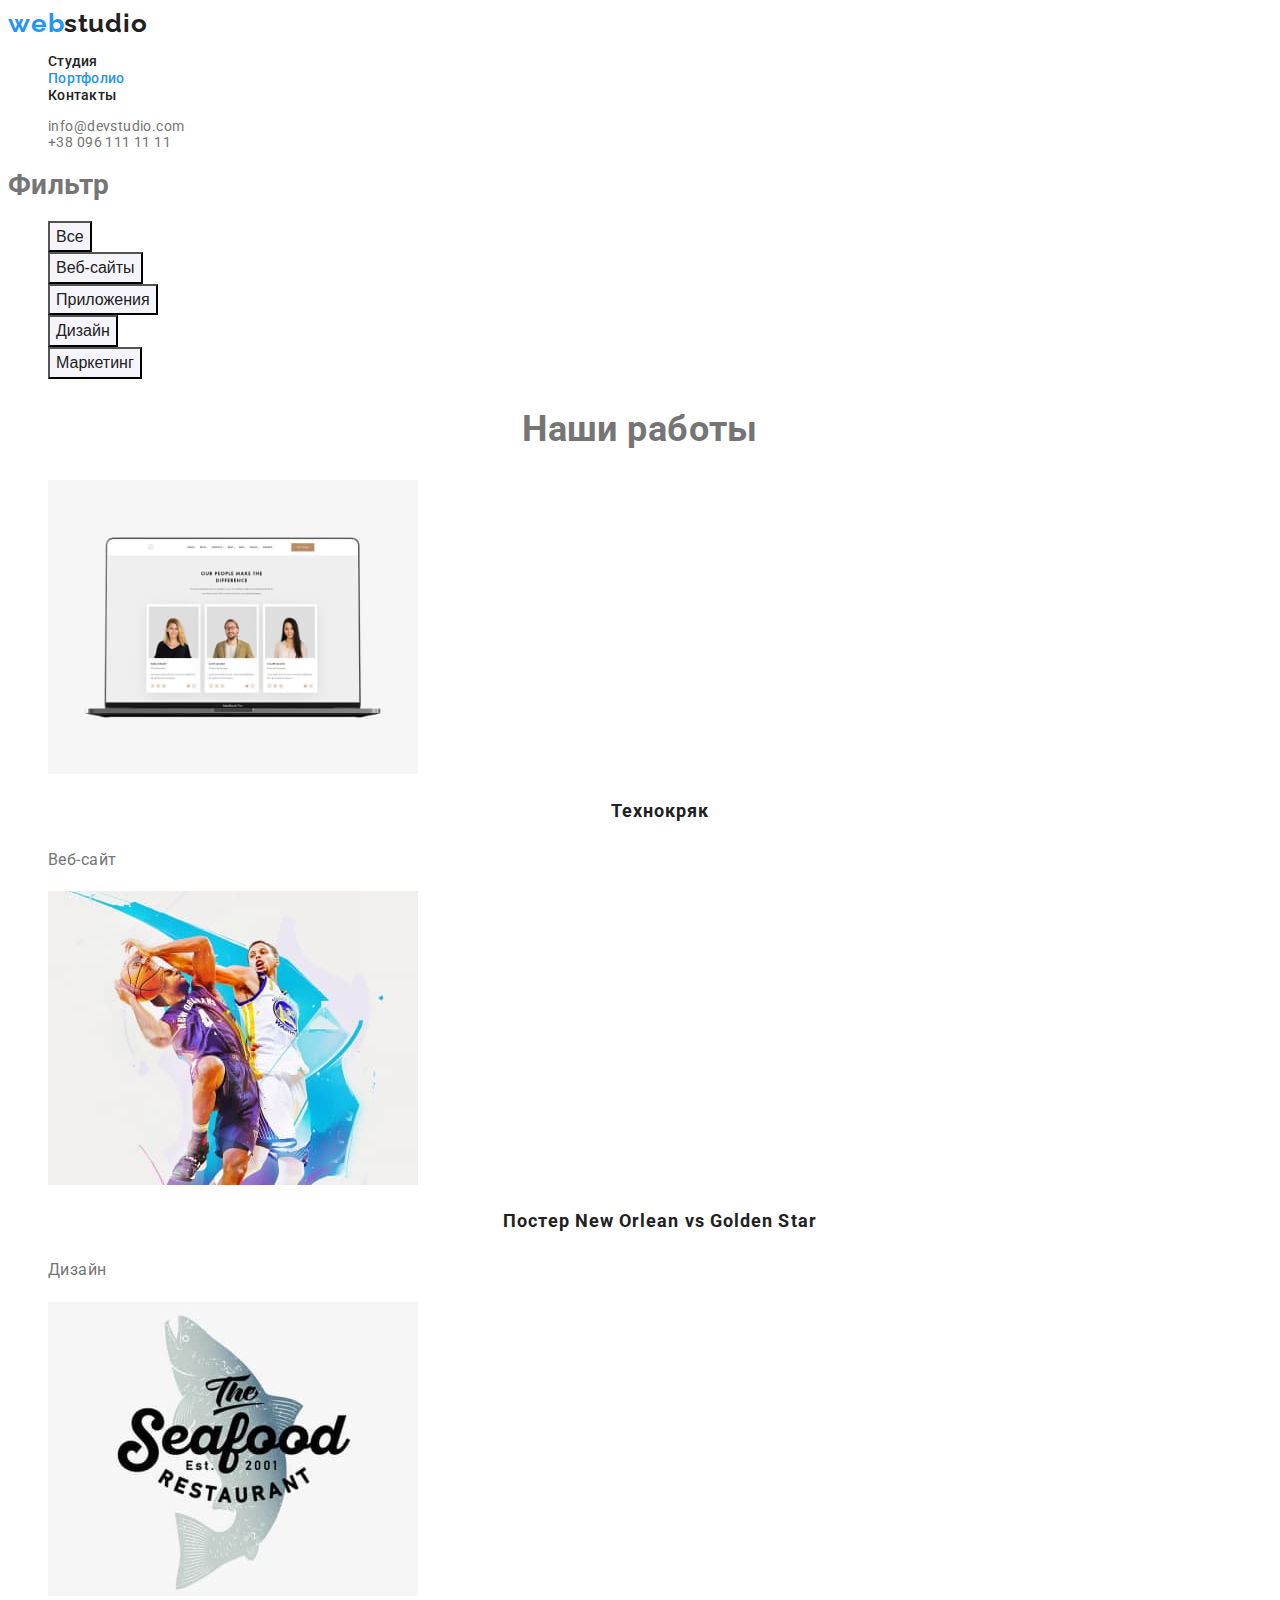
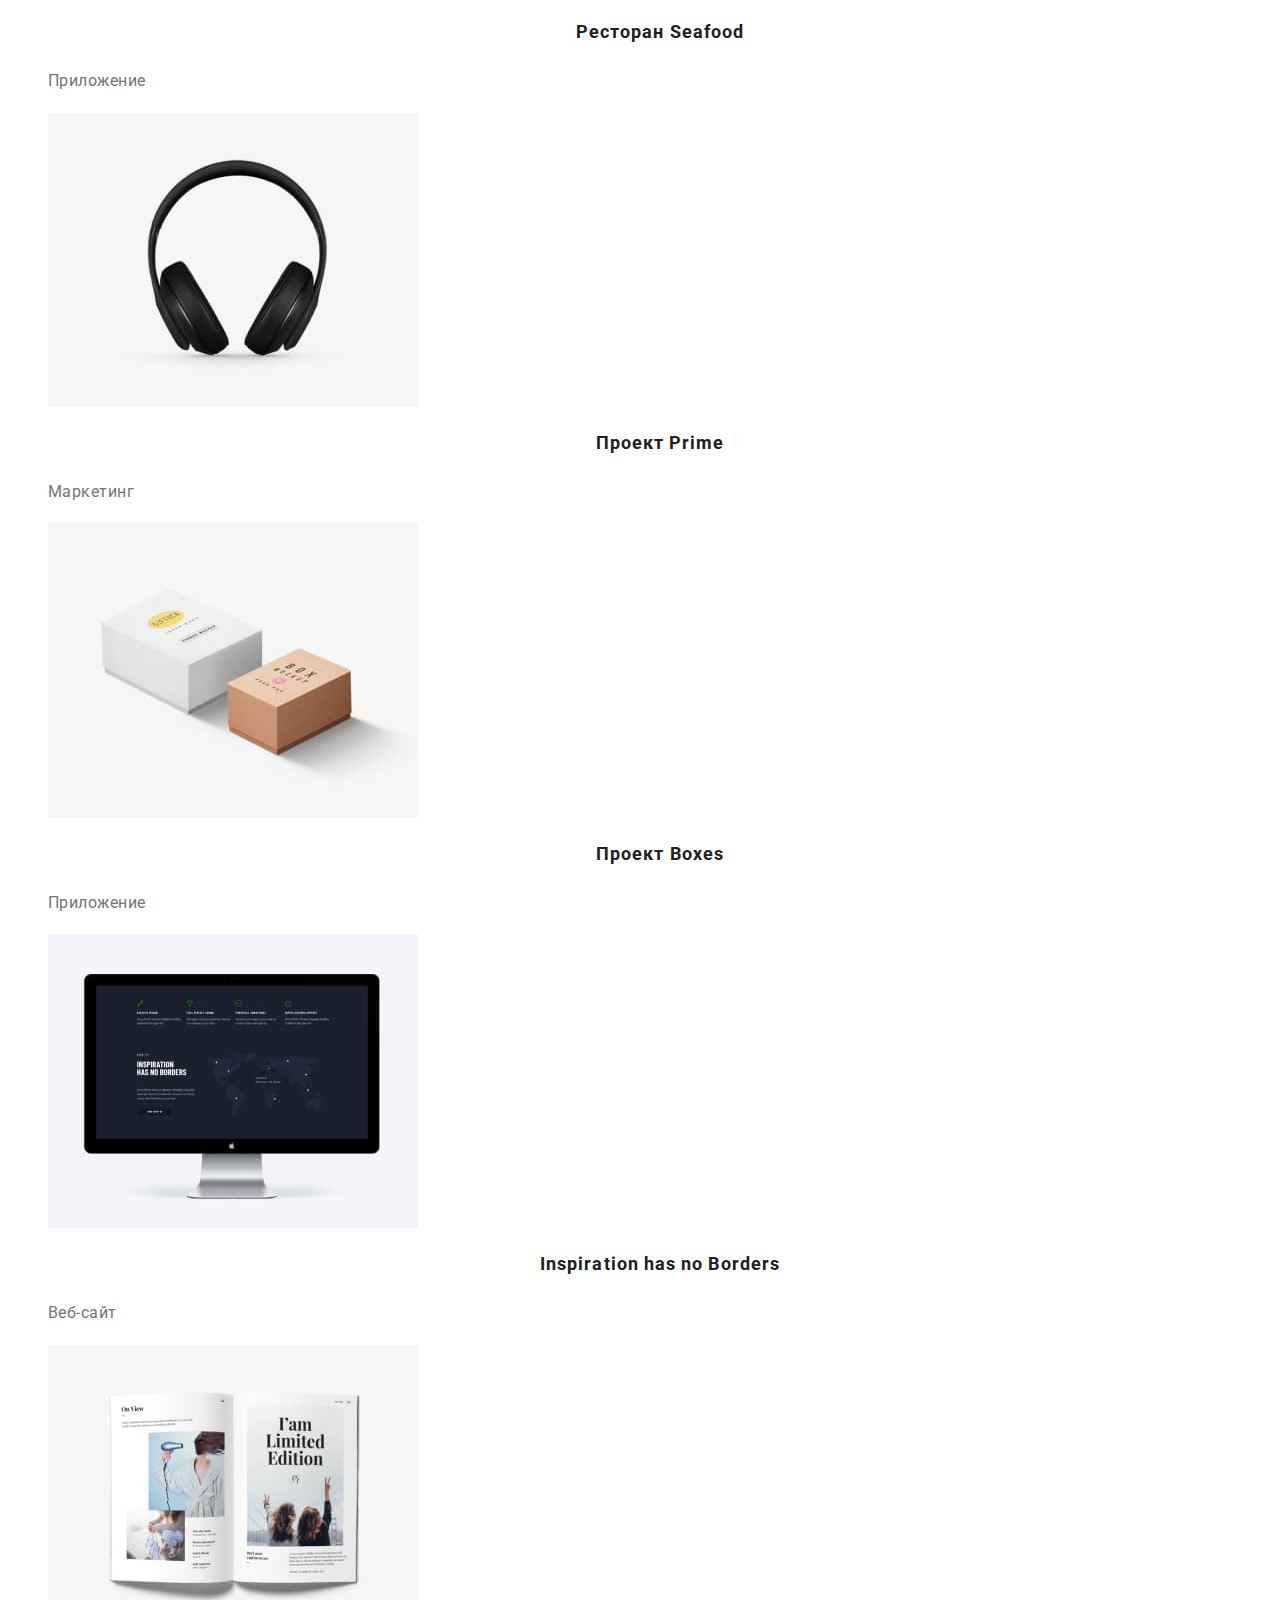
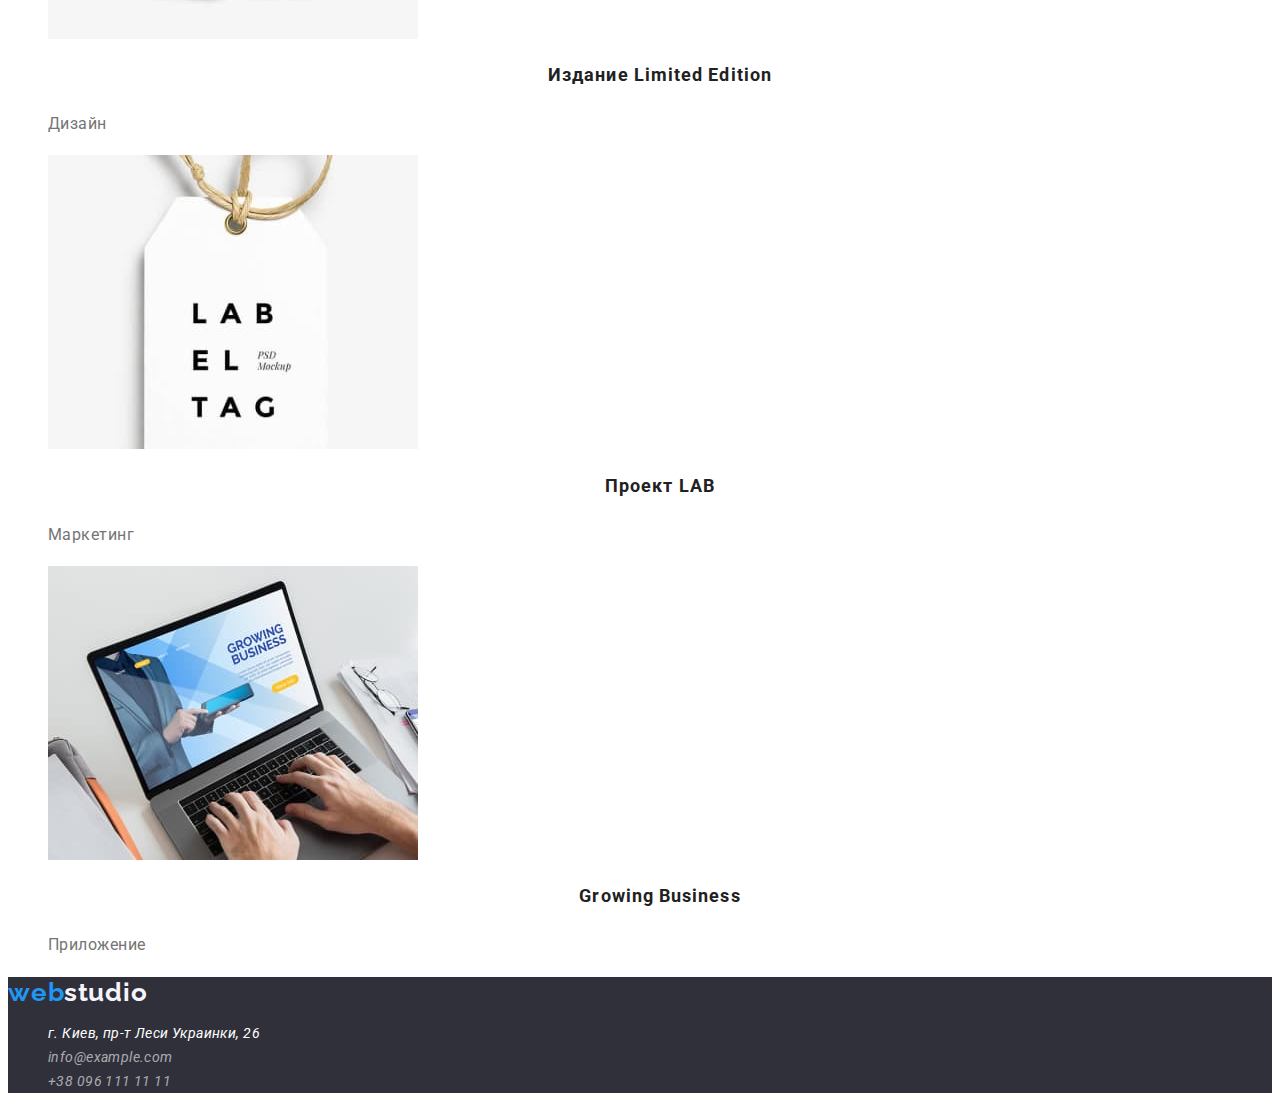
==== commit a1746004: "после обработки" ====
--- a/portfolio.html
+++ b/portfolio.html
@@ -5,17 +5,20 @@
     <meta http-equiv="X-UA-Compatible" content="IE=edge">
     <meta name="viewport" content="width=device-width, initial-scale=1.0">
     <title>portfolio</title>
-    <link rel="stylesheet" href="./css/style.css">
     <link href="https://fonts.googleapis.com/css2?family=Raleway:wght@700&family=Roboto:wght@400;500;700;900&display=swap"
         rel="stylesheet">
-
+    <link rel="stylesheet" href="./css/style.css">
 </head>
 <body class="page">
 
     <!-- Шапка сайта-->
 <header class="header">
     <nav class="site-nav">
-        <a class="logo" href="./index.html">WebStudio</a>
+
+        <a href="./index.html"> 
+            <span class="logo-accent" >web</span>
+            <span class="logo-black" >studio</span>
+        </a>
 
         <ul>
             <li><a class="link" href="./index.html">Студия</a></li>
@@ -23,14 +26,13 @@
             <li><a class="link" href="">Контакты</a></li>
         </ul>
     </nav>
+        <div class="contact">
+         <ul>
+          <li><a class="contact-link" href="mailto:info@devstudio.com">info@devstudio.com</a></li>
+          <li><a class="contact-link" href="tel:+380961111111">+38 096 111 11 11</a></li>
+         </ul>
+        </div>
 </header>
-<div class="contact">
-    <ul>
-
-        <li><a class="contact-link" href="mailto:info@devstudio.com">info@devstudio.com</a></li>
-        <li><a class="contact-link" href="tel:+380961111111">+38 096 111 11 11</a></li>
-    </ul>
-</div>
     <main>
         <!-- Фильтр-->
     <section>
@@ -46,59 +48,77 @@
         <!--Список-->
     <section>
         <h2>Наши работы</h2>
-        <ul class="gallery">
+        <ul class="features">
             <li>
+                <a href="./index.html">
                 <img src="./images/images-portfiloi/1.jpg" alt="Ноутбук с загруженным веб-сайтом" width="370" height="294">
-                <h2 class="gallery-title">Технокряк</h2>
-                <p class="gallery-text">Веб-сайт</p>
+                <h2 class="features-title">Технокряк</h2>
+                <p class="features-text">Веб-сайт</p>
+                </a>
             </li>
 
             <li>
+                <a href="./index.html"> 
                 <img src="./images/images-portfiloi/2.jpg" alt="2 баскетбольных игрока" width="370" height="294">
-                <h2 class="gallery-title">Постер New Orlean vs Golden Star</h2>
-                <p class="gallery-text">Дизайн</p>
+                <h2 class="features-title">Постер New Orlean vs Golden Star</h2>
+                <p class="features-text">Дизайн</p>
+                </a>
             </li>
 
             <li>
+                <a href="./index.html"> 
                 <img src="./images/images-portfiloi/3.jpg" alt="Рыба с названием" width="370" height="294">
-                <h2 class="gallery-title">Ресторан Seafood</h2>
-                <p class="gallery-text">Приложение</p>
+                <h2 class="features-title">Ресторан Seafood</h2>
+                <p class="features-text">Приложение</p>
+                </a>
             </li>
 
             <li>
+                <a href="./index.html"> 
                 <img src="./images/images-portfiloi/4.jpg" alt="Наушники" width="370" height="294">
-                <h2 class="gallery-title">Проект Prime</h2>
-                <p class="gallery-text">Маркетинг</p>
+                <h2 class="features-title">Проект Prime</h2>
+                <p class="features-text">Маркетинг</p>
+                </a>
             </li>
 
             <li>
+                <a href="./index.html"> 
                 <img src="./images/images-portfiloi/5.jpg" alt="Белая и коричневая коробки" width="370" height="294">
-                <h2 class="gallery-title">Проект Boxes</h2>
-                <p class="gallery-text">Приложение</p>
+                <h2 class="features-title">Проект Boxes</h2>
+                <p class="features-text">Приложение</p>
+                </a>
             </li>
 
             <li>
+                <a href="./index.html"> 
                 <img src="./images/images-portfiloi/6.jpg" alt="Компютер Mac с загруженой веб-страницей" width="370" height="294">
-                <h2 class="gallery-title">Inspiration has no Borders</h2>
-                <p class="gallery-text">Веб-сайт</p>
+                <h2 class="features-title">Inspiration has no Borders</h2>
+                <p class="features-text">Веб-сайт</p>
+                </a>
             </li>
 
             <li>
+                <a href="./index.html"> 
                 <img src="./images/images-portfiloi/7.jpg" alt="Журнал" width="370" height="294">
-                <h2 class="gallery-title">Издание Limited Edition</h2>
-                <p class="gallery-text">Дизайн</p>
+                <h2 class="features-title">Издание Limited Edition</h2>
+                <p class="features-text">Дизайн</p>
+                </a>
             </li>
 
             <li>
+                <a href="./index.html"> 
             <img src="./images/images-portfiloi/8.jpg" alt="Визитка" width="370" height="294">
-                <h2 class="gallery-title">Проект LAB</h2>
-                <p class="gallery-text">Маркетинг</p>
+                <h2 class="features-title">Проект LAB</h2>
+                <p class="features-text">Маркетинг</p>
+                </a>
             </li>
 
             <li>
+                <a href="./index.html"> 
                 <img src="./images/images-portfiloi/9.jpg" alt="Человек за ноутбуком" width="370" height="294">
-                <h2 class="gallery-title">Growing Business</h2>
-                <p class="gallery-text">Приложение</p>
+                <h2 class="features-title">Growing Business</h2>
+                <p class="features-text">Приложение</p>
+                </a>
             </li>
         </ul>
     </section>
@@ -106,11 +126,14 @@
 
    <!-- Футер-->
     <footer class="footer">
-        <a class="logo" href="">WebStudio</a>
+        <a href="./index.html">
+            <span class="logo-accent">web</span>
+            <span class="logo-white">studio</span>
+        </a>
     
         <address>
         <ul>
-            <li><a class="adress" href="https://bit.ly/3pXMvUd" target="_blank" rel="noopener noreferrer">г. Киев, пр-т
+            <li><a class="adress" target="_blank" rel="noopener noreferrer">г. Киев, пр-т
                         Леси Украинки, 26</a> </li>
             <li><a class="info" href="mailto:info@devstudio.com">info@example.com</a> </li>
             <li><a class="info" href="tel:+380961111111">+38 096 111 11 11</a> </li>
--- a/css/style.css
+++ b/css/style.css
@@ -5,6 +5,7 @@
 /* цвет кнопок background: --accent-color: #2196F3;*/
 /* цвет героя и футера     --hero-bgrcolor: #2F303A; */
 /* фон кнопки в фильтре --button-filter: #F5F4FA; */
+/* Кнопка героя ховер  --hover-button: #188ce8; */
 
 :root {
 --title-text-color: #212121;
@@ -14,14 +15,20 @@
 --accent-color: #2196F3;
 --hero-bgrcolor: #2F303A;
 --button-filter: #F5F4FA;
+--hover-button: #188ce8;
 }
 
 
 .page {
 background-color: var(--primari-white-color);
 color: var(--primari-text-color);
-font-family: Roboto, sans-serif;    
-}
+font-family: Roboto, sans-serif;
+font-weight: 400;
+font-size: 14px;
+line-height: 1.17;
+letter-spacing: 0.03em;
+}
+
 
 ul {
     list-style: none;
@@ -30,77 +37,224 @@
 
 /* header */
 
-.logo {
-    color: #2196F3;
-}
+.logo-accent,
+.logo-black,
+.logo-white {
+    font-family: Raleway, sans-serif;
+    font-weight: 700;
+    font-size: 26px;
+    line-height: 1.2;
+    letter-spacing: 0.03em;
+}
+
+.logo-accent {
+    color: var(--accent-color);
+    margin-right: -4px;
+}
+.logo-black {
+    color: var(--title-text-color);
+}
+
+.logo-white {
+    color: var(--button-filter);
+}
+
 /* site nav  */
 
 .site-nav .link {
     color: var(--title-text-color);
+    font-weight: 500;
+    font-size: 14px;
+    line-height: 1.2;
+    letter-spacing: 0.02em;
+}
+
+
+.site-nav .link:hover {
+    color: var(--accent-color);
+}
+
+
+#studio {
+    color: var(--accent-color);
 }
 
 #portfolio {
-    color: var(--accent-color)
-}
+    color: var(--accent-color);
+}
+
+
+/* Contact */
 
 .contact .contact-link {
     color: var(--primari-text-color);
 }
 
+.contact .contact-link:hover {
+    color: var(--accent-color);
+}
+
+
+a {
+    text-decoration: none
+}
+
+
+/* Герой index */
+
+.hero {
+background-color: var(--hero-bgrcolor);
+}
+
+.hero .hero-title {
+    color: var(--primari-white-color);
+    font-weight: 900;
+    font-size: 44px;
+    line-height: 1.4;
+    text-align: center;
+    letter-spacing: 0.06em;
+    text-transform: uppercase;
+}
+
+.button {
+    background-color: var(--accent-color);
+    color: var(--primari-white-color);
+    font-weight: 700;
+    font-size: 16px;
+    line-height: 1.9;
+    display: flex;
+    align-items: center;
+    text-align: center;
+    letter-spacing: 0.06em;
+    cursor: pointer;
+}
+
+.button:hover,
+.buttons:focus{
+background-color: var(--hover-button)
+}
+
+/* section index*/
+.section-title {
+    color: var(--title-text-color);
+}
+
+h2 {
+    font-weight: 700;
+    font-size: 36px;
+    text-align: center;
+}
+
+/* Преимущество компании index */
+
+.section .title {
+    color: var(--title-text-color);
+    font-weight: 700;
+    font-size: 14px;
+    line-height: 1.2;
+    letter-spacing: 0.03em;
+    text-transform: uppercase;
+}
+
+
+    /* Section work index */
+.section-team{
+    background-color: var(--button-filter);
+}
+
+.team-title {
+    color: var(--title-text-color);
+    font-weight: 500;
+    font-size: 16px;
+    line-height: 1.2;
+    text-align: center;
+    letter-spacing: 0.03em;
+}
+
+.team-text {
+    font-size: 16px;
+    line-height: 1.2;
+    text-align: center;
+    letter-spacing: 0.03em;
+}
+
+
+
+
+/* PORTFOLIO */
+
+.features .features-title {
+    color: var(--title-text-color);
+    font-weight: 700;
+    font-size: 18px;
+    line-height: 2;
+    letter-spacing: 0.06em;
+}
+
+.features .features-text {
+    color: var(--primari-text-color);
+    font-size: 16px;
+    line-height: 1.9;
+    letter-spacing: 0.03em;
+}
 
 /* Фильтр */
 
+/* Нужно ли мне применять єтот код?? */
+/* .button {
+    color: var(--primari-white-color);
+    background-color: var(--accent-color);
+    font-weight: 700;
+    font-size: 16px;
+    line-height: 1.88;
+    letter-spacing: 0.06em;
+    cursor: pointer;
+    text-align: center;
+}
+.button:hover,
+.button:focus {
+    background-color: var(--hover-button);
+} */
+
 .buttons {
-    --button-filter: #F5F4FA;
-    color: var(--title-text-color)
+    background-color: var(--button-filter);
+    color: var(--title-text-color);
+    font-weight: 500;
+    font-size: 16px;
+    line-height: 1.6;
+    cursor: pointer;
+    text-align: center;
 }
 
 .buttons:hover,
 .buttons:focus {
     background-color: var(--accent-color);
-    color: var(--primari-white-color)
-}
-
-
-/* Cписок */
-
-.gallery .gallery-title {
-    color: var(--title-text-color);
-}
-
-.gallery .gallery-text {
-    color: var(--primari-text-color)
-}
-
-/* Герой */
-
-.hero {
-background-color: var(--hero-bgrcolor)
-}
-
-.hero .hero-title {
-    color: var(--primari-white-color);
-}
-
-.button {
-    background-color: var(--accent-color);
-    color: var(--primari-white-color);
-}
-
-
-
-
+    color: var(--primari-white-color);
+}
 
 
 /* footer */
 .footer .adress {
     color: var(--primari-white-color);
+    font-size: 14px;
+    line-height: 1.7;
+    letter-spacing: 0.03em;
 }
 
 .footer {
-background-color: var(--hero-bgrcolor)
+background-color: var(--hero-bgrcolor);
 }
 
 .footer .info {
-color: var(--contact-footer)
-}+color: var(--contact-footer);
+    font-size: 14px;
+    line-height: 1.7;
+    letter-spacing: 0.03em;
+}
+
+.info:hover{
+    color: var(--accent-color);
+}
+
+
+
